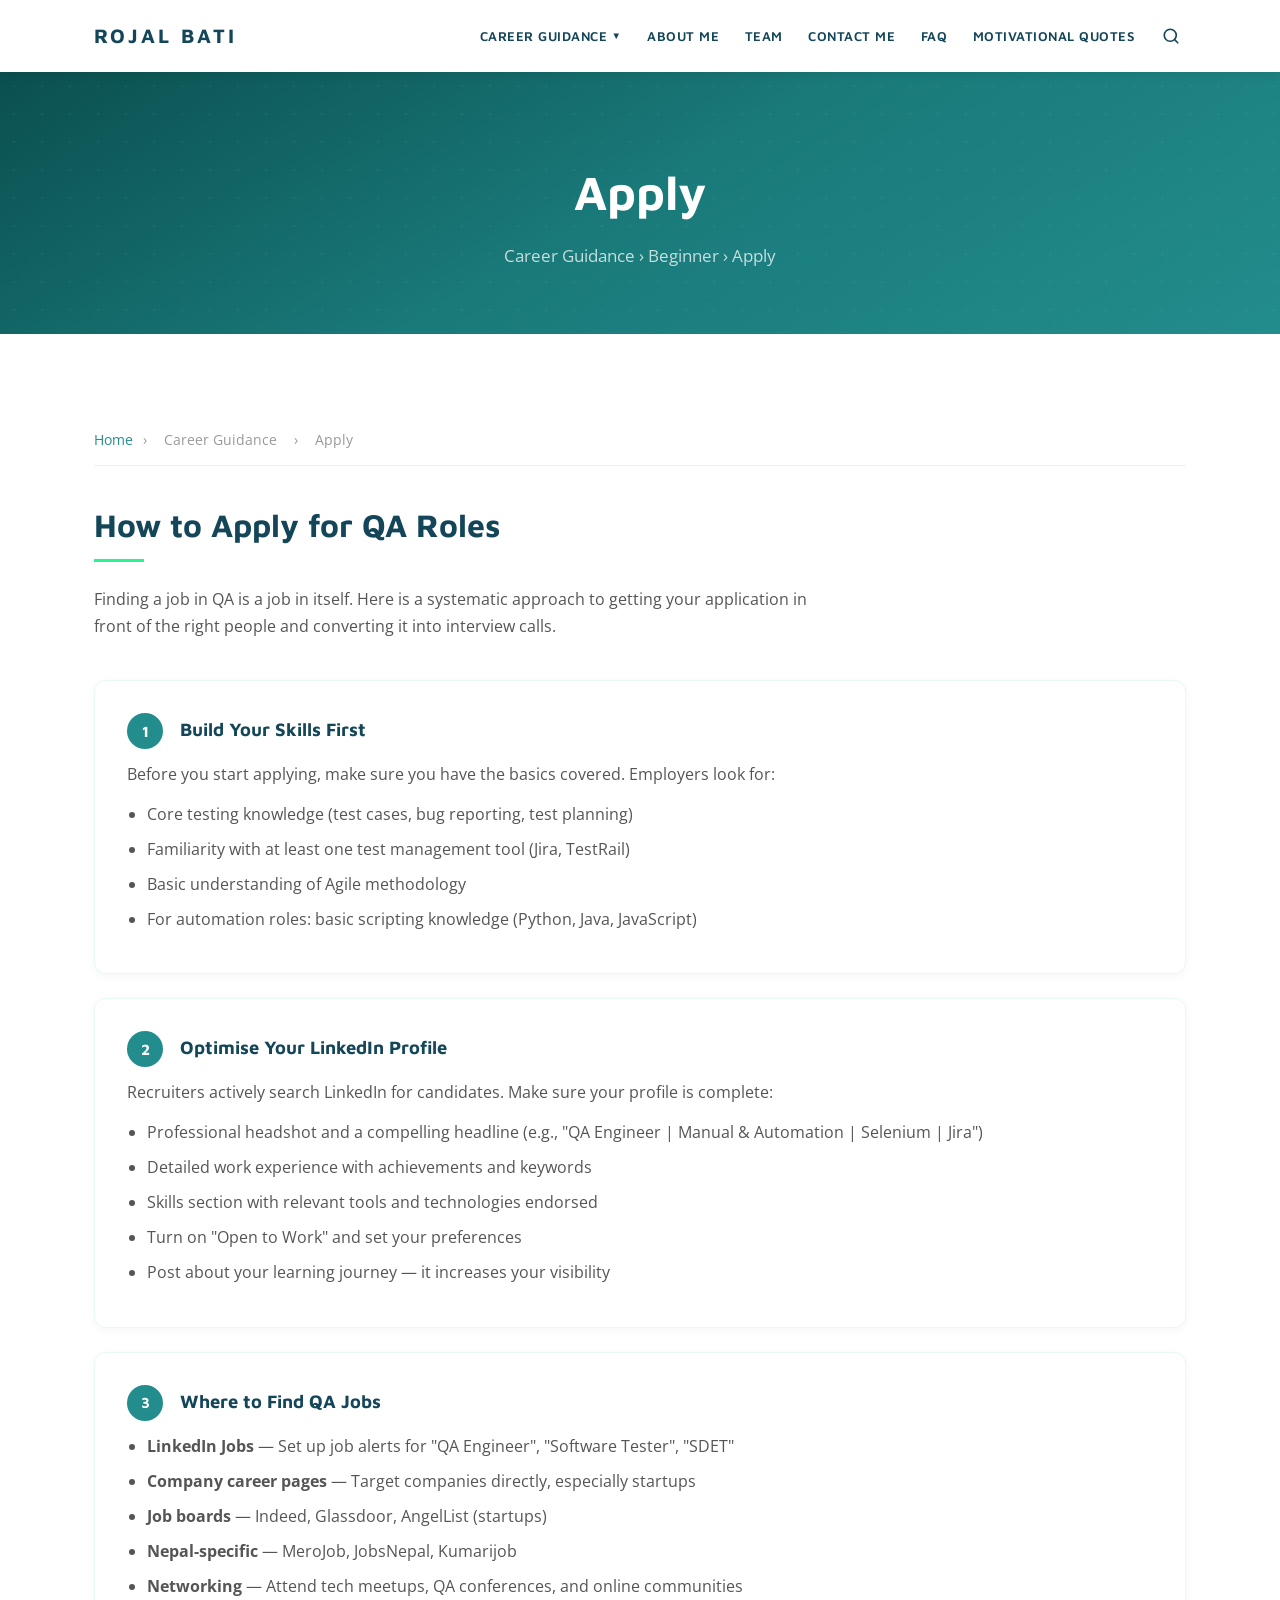
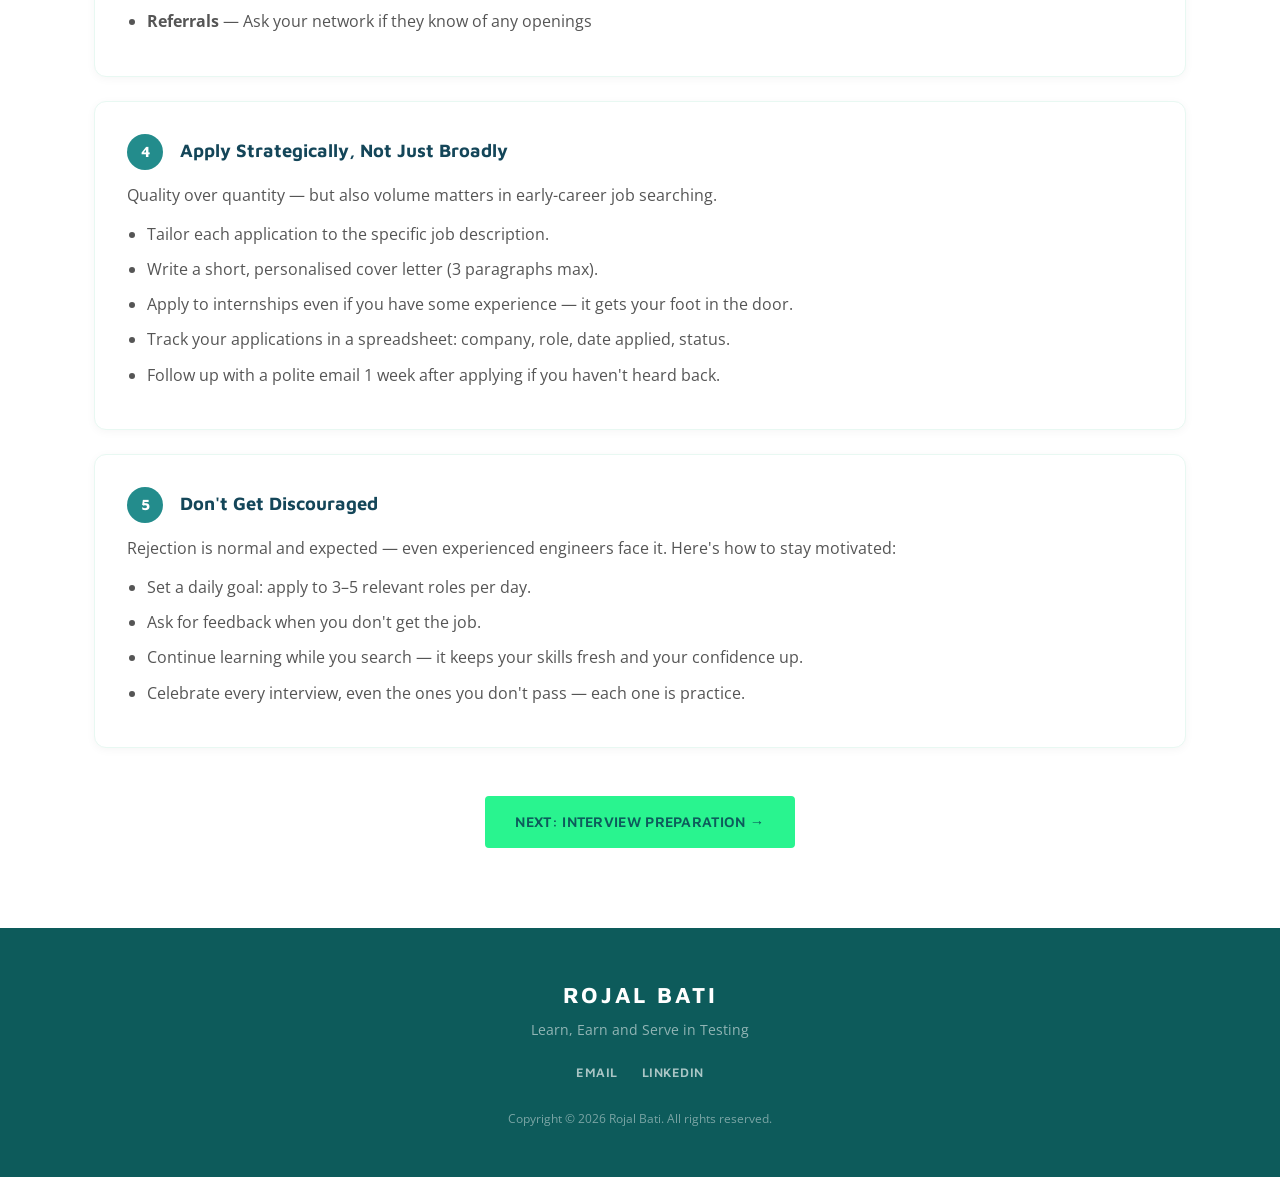
==== apply.html @ eec9498a "Add all sub-pages, fix two-level nav, update hero and styles" ====
<!DOCTYPE html>
<html lang="en">
<head>
  <meta charset="UTF-8" />
  <meta name="viewport" content="width=device-width, initial-scale=1.0" />
  <title>Apply - Career Guidance | Rojal Bati</title>
  <meta name="description" content="How to find and apply for QA engineering jobs effectively." />
  <link rel="preconnect" href="https://fonts.googleapis.com" />
  <link rel="preconnect" href="https://fonts.gstatic.com" crossorigin />
  <link href="https://fonts.googleapis.com/css2?family=Maven+Pro:wght@400;600;700&family=Open+Sans:wght@400;600&display=swap" rel="stylesheet" />
  <link rel="stylesheet" href="style.css" />
  <script src="nav.js" defer></script>
</head>
<body>

  <div id="header-placeholder"></div>

  <section class="page-hero">
    <div class="page-hero-content">
      <h1 class="page-hero-title">Apply</h1>
      <p class="page-hero-sub">Career Guidance &rsaquo; Beginner &rsaquo; Apply</p>
    </div>
  </section>

  <section class="section">
    <div class="container">
      <div class="breadcrumb">
        <a href="index.html">Home</a>
        <span>&#8250;</span>
        <span>Career Guidance</span>
        <span>&#8250;</span>
        <span>Apply</span>
      </div>

      <h2 class="section-title">How to Apply for QA Roles</h2>
      <p style="color:#555;margin-bottom:2.5rem;max-width:720px;">Finding a job in QA is a job in itself. Here is a systematic approach to getting your application in front of the right people and converting it into interview calls.</p>

      <div class="content-card">
        <h3><span class="step-badge">1</span> Build Your Skills First</h3>
        <p>Before you start applying, make sure you have the basics covered. Employers look for:</p>
        <ul>
          <li>Core testing knowledge (test cases, bug reporting, test planning)</li>
          <li>Familiarity with at least one test management tool (Jira, TestRail)</li>
          <li>Basic understanding of Agile methodology</li>
          <li>For automation roles: basic scripting knowledge (Python, Java, JavaScript)</li>
        </ul>
      </div>

      <div class="content-card">
        <h3><span class="step-badge">2</span> Optimise Your LinkedIn Profile</h3>
        <p>Recruiters actively search LinkedIn for candidates. Make sure your profile is complete:</p>
        <ul>
          <li>Professional headshot and a compelling headline (e.g., "QA Engineer | Manual &amp; Automation | Selenium | Jira")</li>
          <li>Detailed work experience with achievements and keywords</li>
          <li>Skills section with relevant tools and technologies endorsed</li>
          <li>Turn on "Open to Work" and set your preferences</li>
          <li>Post about your learning journey — it increases your visibility</li>
        </ul>
      </div>

      <div class="content-card">
        <h3><span class="step-badge">3</span> Where to Find QA Jobs</h3>
        <ul>
          <li><strong>LinkedIn Jobs</strong> — Set up job alerts for "QA Engineer", "Software Tester", "SDET"</li>
          <li><strong>Company career pages</strong> — Target companies directly, especially startups</li>
          <li><strong>Job boards</strong> — Indeed, Glassdoor, AngelList (startups)</li>
          <li><strong>Nepal-specific</strong> — MeroJob, JobsNepal, Kumarijob</li>
          <li><strong>Networking</strong> — Attend tech meetups, QA conferences, and online communities</li>
          <li><strong>Referrals</strong> — Ask your network if they know of any openings</li>
        </ul>
      </div>

      <div class="content-card">
        <h3><span class="step-badge">4</span> Apply Strategically, Not Just Broadly</h3>
        <p>Quality over quantity — but also volume matters in early-career job searching.</p>
        <ul>
          <li>Tailor each application to the specific job description.</li>
          <li>Write a short, personalised cover letter (3 paragraphs max).</li>
          <li>Apply to internships even if you have some experience — it gets your foot in the door.</li>
          <li>Track your applications in a spreadsheet: company, role, date applied, status.</li>
          <li>Follow up with a polite email 1 week after applying if you haven't heard back.</li>
        </ul>
      </div>

      <div class="content-card">
        <h3><span class="step-badge">5</span> Don't Get Discouraged</h3>
        <p>Rejection is normal and expected — even experienced engineers face it. Here's how to stay motivated:</p>
        <ul>
          <li>Set a daily goal: apply to 3–5 relevant roles per day.</li>
          <li>Ask for feedback when you don't get the job.</li>
          <li>Continue learning while you search — it keeps your skills fresh and your confidence up.</li>
          <li>Celebrate every interview, even the ones you don't pass — each one is practice.</li>
        </ul>
      </div>

      <div style="text-align:center;margin-top:3rem;">
        <a href="interview.html" class="btn btn-primary">Next: Interview Preparation &rarr;</a>
      </div>
    </div>
  </section>

  <div id="footer-placeholder"></div>
  <script src="script.js"></script>
</body>
</html>
---- style.css ----
/* =========================================
   Rojal Bati — GitHub Pages
   Colors:  accent #29f48f | teal #238c8c
            dark teal #0d5b5b | text #144659
   ========================================= */

*, *::before, *::after { box-sizing: border-box; margin: 0; padding: 0; }
html { scroll-behavior: smooth; }
body { font-family: 'Open Sans', sans-serif; color: #333; line-height: 1.7; background: #fff; }
a { color: inherit; text-decoration: none; }
img { max-width: 100%; display: block; }

/* ---- TYPOGRAPHY ---- */
.section-title {
  font-family: 'Maven Pro', sans-serif;
  font-weight: 700;
  font-size: 2rem;
  color: #144659;
  margin-bottom: 1rem;
  padding-bottom: 0.5rem;
}
.section-title::after {
  content: '';
  display: block;
  width: 50px;
  height: 3px;
  background: #29f48f;
  margin-top: 0.4rem;
}
.text-center { text-align: center; }
.text-center.section-title::after { margin: 0.4rem auto 0; }

/* ---- LAYOUT ---- */
.container { max-width: 1140px; margin: 0 auto; padding: 0 1.5rem; }
.section { padding: 5rem 0; }

/* ---- BUTTONS ---- */
.btn {
  display: inline-flex;
  align-items: center;
  gap: 0.5rem;
  padding: 0.75rem 1.75rem;
  border-radius: 4px;
  font-family: 'Maven Pro', sans-serif;
  font-weight: 600;
  font-size: 0.9rem;
  cursor: pointer;
  transition: all 0.25s ease;
  letter-spacing: 0.3px;
  border: 2px solid transparent;
  text-transform: uppercase;
}

/* Hero buttons — match original exactly */
.btn-hero-outline {
  background: transparent;
  color: #fff;
  border-color: #fff;
}
.btn-hero-outline:hover { background: rgba(255,255,255,0.15); }

.btn-hero-primary {
  background: #29f48f;
  color: #0d5b5b;
  border-color: #29f48f;
}
.btn-hero-primary:hover { background: #1dd67c; border-color: #1dd67c; }

/* General CTA button */
.btn-primary {
  background: #29f48f;
  color: #0d5b5b;
  border-color: #29f48f;
}
.btn-primary:hover { background: #1dd67c; }

/* ============================
   HEADER / NAV
   ============================ */
.site-header {
  position: sticky;
  top: 0;
  z-index: 1000;
  background: #fff;
  box-shadow: 0 2px 10px rgba(0,0,0,0.07);
}

.header-inner {
  max-width: 1140px;
  margin: 0 auto;
  padding: 0 1.5rem;
  display: flex;
  align-items: center;
  justify-content: space-between;
  height: 72px;
}

.site-logo {
  font-family: 'Maven Pro', sans-serif;
  font-weight: 700;
  font-size: 1.25rem;
  color: #144659;
  text-transform: uppercase;
  letter-spacing: 3px;
  white-space: nowrap;
}
.site-logo:hover { color: #238c8c; }

.nav-toggle {
  display: none;
  background: none;
  border: none;
  font-size: 1.5rem;
  cursor: pointer;
  color: #144659;
  padding: 0.25rem;
}

/* ---- Nav list ---- */
.nav-list {
  list-style: none;
  display: flex;
  align-items: center;
  gap: 0;
}

.nav-link {
  font-family: 'Maven Pro', sans-serif;
  font-weight: 600;
  font-size: 0.82rem;
  color: #144659;
  padding: 0.5rem 0.8rem;
  text-transform: uppercase;
  letter-spacing: 0.5px;
  white-space: nowrap;
  display: flex;
  align-items: center;
  gap: 4px;
  transition: color 0.2s;
}
.nav-link:hover, .nav-link.active { color: #238c8c; }

.caret { font-size: 0.6rem; }

/* ---- Two-level dropdown ---- */
.nav-item { position: relative; }

/* Level 1 */
.dropdown {
  list-style: none;
  position: absolute;
  top: calc(100% + 2px);
  left: 0;
  background: #fff;
  border-top: 3px solid #29f48f;
  box-shadow: 0 6px 24px rgba(0,0,0,0.12);
  border-radius: 0 0 6px 6px;
  min-width: 180px;
  opacity: 0;
  visibility: hidden;
  transform: translateY(-6px);
  transition: all 0.22s ease;
  z-index: 900;
}
.has-dropdown:hover > .dropdown {
  opacity: 1;
  visibility: visible;
  transform: translateY(0);
}

.dropdown li > a {
  display: flex;
  justify-content: space-between;
  align-items: center;
  font-family: 'Maven Pro', sans-serif;
  font-weight: 600;
  font-size: 0.8rem;
  text-transform: uppercase;
  letter-spacing: 0.5px;
  color: #144659;
  padding: 0.6rem 1.1rem;
  transition: background 0.15s, color 0.15s;
}
.dropdown li > a:hover { background: #f0fdf8; color: #238c8c; }

.flyout-arrow { font-size: 1rem; color: #238c8c; }

/* Level 2 — flyout */
.level-2 {
  top: -3px;           /* align with parent item */
  left: 100%;
  border-top: 3px solid #29f48f;
  min-width: 160px;
}
.has-flyout:hover > .level-2 {
  opacity: 1;
  visibility: visible;
  transform: translateY(0);
}
/* keep level-2 hidden by default same as level-1 */
.level-2 {
  opacity: 0;
  visibility: hidden;
  transform: translateY(-6px);
  transition: all 0.22s ease;
}

/* ---- Search ---- */
.nav-search { margin-left: 0.5rem; }
.search-btn {
  background: none;
  border: none;
  cursor: pointer;
  color: #144659;
  padding: 0.4rem;
  display: flex;
  align-items: center;
  transition: color 0.2s;
}
.search-btn:hover { color: #238c8c; }

.search-bar {
  background: #f5f5f5;
  height: 0;
  overflow: hidden;
  transition: height 0.3s ease;
}
.search-bar.visible { height: 56px; }
.search-inner {
  max-width: 700px;
  margin: 0 auto;
  padding: 0.75rem 1.5rem;
  display: flex;
  gap: 0.5rem;
}
.search-inner input {
  flex: 1;
  padding: 0.4rem 0.75rem;
  border: 1px solid #ddd;
  border-radius: 4px;
  font-family: 'Open Sans', sans-serif;
  font-size: 0.95rem;
  outline: none;
}
.search-inner input:focus { border-color: #238c8c; }
.search-inner button {
  background: none;
  border: none;
  cursor: pointer;
  font-size: 1.1rem;
  color: #666;
}

/* ============================
   HERO
   ============================ */
.hero {
  position: relative;
  min-height: 90vh;
  display: flex;
  align-items: center;
  justify-content: center;
  text-align: center;
  overflow: hidden;
  /* Teal gradient background simulating the photo overlay */
  background: linear-gradient(150deg, #0b4f4f 0%, #1a7a7a 40%, #29b88a 100%);
}

/* Subtle dot-grid pattern to suggest depth */
.hero::before {
  content: '';
  position: absolute;
  inset: 0;
  background-image: radial-gradient(circle, rgba(255,255,255,0.06) 1px, transparent 1px);
  background-size: 28px 28px;
  pointer-events: none;
}

/* Extra warm-light blobs for depth */
.hero::after {
  content: '';
  position: absolute;
  width: 600px;
  height: 600px;
  border-radius: 50%;
  background: radial-gradient(circle, rgba(41,244,143,0.12) 0%, transparent 70%);
  top: -100px;
  right: -100px;
  pointer-events: none;
}

.hero-overlay {
  position: absolute;
  inset: 0;
  background: linear-gradient(to bottom, rgba(13,91,91,0.3) 0%, rgba(13,91,91,0.6) 100%);
  pointer-events: none;
}

.hero-content {
  position: relative;
  z-index: 2;
  padding: 2rem 1.5rem;
  max-width: 800px;
}

.hero-bug-icon {
  margin-bottom: 1rem;
  opacity: 0.9;
}

.hero-title {
  font-family: 'Maven Pro', sans-serif;
  font-weight: 700;
  font-size: clamp(2.4rem, 6vw, 4.2rem);
  color: #fff;
  margin-bottom: 0.75rem;
  letter-spacing: 0.5px;
  line-height: 1.15;
}

.hero-tagline {
  font-family: 'Open Sans', sans-serif;
  font-size: clamp(1rem, 2.5vw, 1.25rem);
  color: rgba(255,255,255,0.88);
  margin-bottom: 2.5rem;
  font-style: italic;
}

.hero-buttons {
  display: flex;
  gap: 1rem;
  justify-content: center;
  flex-wrap: wrap;
}

/* ============================
   ABOUT
   ============================ */
.about-section { background: #fff; }

.about-grid {
  display: grid;
  grid-template-columns: 1fr 1fr;
  gap: 4rem;
  align-items: center;
}

.about-text p { color: #555; margin-bottom: 1rem; }

.image-placeholder {
  background: #f0fdf8;
  border-radius: 12px;
  overflow: hidden;
  border: 2px solid #ddf5ec;
  aspect-ratio: 3/2;
}

/* ============================
   PURPOSE / STATS
   ============================ */
.purpose-section { background: #f8fffe; }

.purpose-grid {
  display: grid;
  grid-template-columns: 1fr 1fr;
  gap: 4rem;
  align-items: center;
}

.purpose-statement {
  font-size: 1.2rem;
  color: #238c8c;
  font-weight: 600;
  line-height: 1.5;
}

.stats-grid { display: grid; grid-template-columns: 1fr 1fr; gap: 1.5rem; }

.stat-card {
  background: #fff;
  border: 2px solid #ddf5ec;
  border-radius: 12px;
  padding: 2rem 1.5rem;
  text-align: center;
  box-shadow: 0 2px 12px rgba(41,244,143,0.08);
  transition: transform 0.3s, box-shadow 0.3s;
}
.stat-card:hover { transform: translateY(-4px); box-shadow: 0 8px 24px rgba(41,244,143,0.18); }

.stat-number {
  display: block;
  font-family: 'Maven Pro', sans-serif;
  font-weight: 700;
  font-size: 2.5rem;
  color: #238c8c;
  line-height: 1.2;
}
.stat-label {
  font-size: 0.8rem;
  color: #666;
  font-weight: 600;
  text-transform: uppercase;
  letter-spacing: 0.5px;
}

/* ============================
   ACHIEVEMENTS
   ============================ */
.achievements-section { background: #0d5b5b; color: #fff; }
.achievements-section .section-title { color: #fff; }
.achievements-section .section-title::after { background: #29f48f; }

.achievements-text {
  color: rgba(255,255,255,0.82);
  max-width: 680px;
  margin: 0 auto 3rem;
  font-size: 1.05rem;
}

.achievements-icons { display: flex; gap: 3rem; justify-content: center; flex-wrap: wrap; }

.achievement-icon { text-align: center; }

.icon-circle {
  width: 88px; height: 88px;
  background: rgba(41,244,143,0.1);
  border: 2px solid rgba(41,244,143,0.25);
  border-radius: 50%;
  display: flex; align-items: center; justify-content: center;
  margin: 0 auto 0.75rem;
  transition: background 0.3s, border-color 0.3s;
}
.icon-circle:hover { background: rgba(41,244,143,0.2); border-color: #29f48f; }
.achievement-icon p { color: rgba(255,255,255,0.82); font-weight: 600; font-size: 0.875rem; }

/* ============================
   COMPANIES
   ============================ */
.companies-section { background: #fff; }
.companies-tagline { color: #666; margin-bottom: 2.5rem; }

.companies-grid { display: grid; grid-template-columns: repeat(4, 1fr); gap: 1.5rem; }

.company-card {
  border: 2px solid #e8f8f2;
  border-radius: 10px;
  padding: 2rem 1rem;
  text-align: center;
  transition: border-color 0.3s, box-shadow 0.3s;
}
.company-card:hover { border-color: #29f48f; box-shadow: 0 4px 16px rgba(41,244,143,0.15); }

.company-logo-placeholder {
  font-family: 'Maven Pro', sans-serif;
  font-weight: 700;
  font-size: 1.05rem;
  color: #238c8c;
  letter-spacing: 0.5px;
}

/* ============================
   CONTACT
   ============================ */
.contact-section { background: #f8fffe; }
.contact-intro { color: #555; max-width: 620px; margin: 0 auto 3rem; font-size: 1.05rem; }

.contact-grid { display: grid; grid-template-columns: 1fr 1fr; gap: 4rem; align-items: start; }

.contact-item { display: flex; gap: 1rem; align-items: flex-start; margin-bottom: 1.5rem; }

.contact-icon {
  width: 44px; height: 44px;
  background: #238c8c;
  color: #fff;
  border-radius: 50%;
  display: flex; align-items: center; justify-content: center;
  flex-shrink: 0;
  font-weight: 700;
}

.contact-item strong {
  display: block;
  font-family: 'Maven Pro', sans-serif;
  font-weight: 600;
  font-size: 0.8rem;
  text-transform: uppercase;
  letter-spacing: 0.5px;
  color: #144659;
  margin-bottom: 0.2rem;
}
.contact-item a { color: #238c8c; }
.contact-item a:hover { color: #29f48f; }

/* FORM */
.form-group { margin-bottom: 1.25rem; }
.form-group label {
  display: block;
  font-family: 'Maven Pro', sans-serif;
  font-weight: 600;
  font-size: 0.8rem;
  color: #144659;
  margin-bottom: 0.4rem;
  text-transform: uppercase;
  letter-spacing: 0.5px;
}
.form-group input,
.form-group textarea {
  width: 100%;
  padding: 0.7rem 1rem;
  border: 2px solid #e0e0e0;
  border-radius: 6px;
  font-family: 'Open Sans', sans-serif;
  font-size: 0.95rem;
  color: #333;
  transition: border-color 0.3s;
  outline: none;
  background: #fff;
}
.form-group input:focus,
.form-group textarea:focus { border-color: #238c8c; }
.form-group textarea { resize: vertical; }

/* ============================
   FAQ
   ============================ */
.faq-section { background: #fff; }
.faq-list { max-width: 800px; margin: 0 auto; }

.faq-item { border: 1px solid #e0e0e0; border-radius: 8px; margin-bottom: 1rem; overflow: hidden; }

.faq-question {
  width: 100%; background: #fff; border: none;
  padding: 1.2rem 1.5rem;
  text-align: left;
  font-family: 'Maven Pro', sans-serif;
  font-weight: 600;
  font-size: 0.97rem;
  color: #144659;
  cursor: pointer;
  display: flex; justify-content: space-between; align-items: center;
  transition: background 0.2s, color 0.2s;
  line-height: 1.4;
}
.faq-question:hover { background: #f0fdf8; color: #238c8c; }
.faq-question.active { background: #238c8c; color: #fff; }
.faq-question.active .faq-arrow { transform: rotate(180deg); }

.faq-arrow { font-size: 0.7rem; transition: transform 0.3s; flex-shrink: 0; margin-left: 1rem; }

.faq-answer { max-height: 0; overflow: hidden; transition: max-height 0.4s ease, padding 0.3s; background: #fafffe; }
.faq-answer.open { max-height: 500px; padding: 1.2rem 1.5rem; }
.faq-answer p { color: #555; margin-bottom: 0.75rem; }
.faq-answer p:last-child { margin-bottom: 0; }
.faq-answer ol { padding-left: 1.25rem; color: #555; }
.faq-answer ol li { margin-bottom: 0.5rem; }

/* ============================
   FOOTER
   ============================ */
.site-footer {
  background: #0d5b5b;
  color: rgba(255,255,255,0.8);
  text-align: center;
  padding: 3rem 1.5rem;
}
.footer-logo {
  font-family: 'Maven Pro', sans-serif;
  font-weight: 700;
  font-size: 1.4rem;
  color: #fff;
  text-transform: uppercase;
  letter-spacing: 3px;
  margin-bottom: 0.25rem;
}
.footer-tagline { font-size: 0.875rem; color: rgba(255,255,255,0.55); margin-bottom: 1.25rem; }
.footer-social { display: flex; justify-content: center; gap: 1.5rem; margin-bottom: 1.5rem; }
.social-link {
  font-family: 'Maven Pro', sans-serif;
  font-weight: 600;
  font-size: 0.8rem;
  color: rgba(255,255,255,0.65);
  text-transform: uppercase;
  letter-spacing: 0.5px;
  transition: color 0.2s;
}
.social-link:hover { color: #29f48f; }
.footer-copy { font-size: 0.78rem; color: rgba(255,255,255,0.45); }

/* ============================
   INNER PAGE HERO (sub-pages)
   ============================ */
.page-hero {
  background: linear-gradient(150deg, #0b4f4f 0%, #1a7a7a 50%, #238c8c 100%);
  padding: 5rem 1.5rem 4rem;
  text-align: center;
  position: relative;
  overflow: hidden;
}
.page-hero::before {
  content: '';
  position: absolute;
  inset: 0;
  background-image: radial-gradient(circle, rgba(255,255,255,0.05) 1px, transparent 1px);
  background-size: 28px 28px;
}
.page-hero-content { position: relative; z-index: 1; }
.page-hero-title {
  font-family: 'Maven Pro', sans-serif;
  font-weight: 700;
  font-size: clamp(1.8rem, 4vw, 3rem);
  color: #fff;
  margin-bottom: 0.5rem;
}
.page-hero-sub { color: rgba(255,255,255,0.75); font-size: 1.05rem; }

/* Breadcrumb */
.breadcrumb { padding: 0.75rem 0; border-bottom: 1px solid #f0f0f0; margin-bottom: 2rem; }
.breadcrumb a { color: #238c8c; font-size: 0.875rem; }
.breadcrumb span { color: #999; font-size: 0.875rem; padding: 0 0.4rem; }

/* Content cards used on sub-pages */
.content-card {
  background: #fff;
  border: 1px solid #e8f8f2;
  border-radius: 12px;
  padding: 2rem;
  margin-bottom: 1.5rem;
  box-shadow: 0 2px 10px rgba(0,0,0,0.04);
  transition: box-shadow 0.3s;
}
.content-card:hover { box-shadow: 0 6px 20px rgba(0,0,0,0.08); }
.content-card h3 {
  font-family: 'Maven Pro', sans-serif;
  font-weight: 700;
  color: #144659;
  font-size: 1.15rem;
  margin-bottom: 0.75rem;
}
.content-card p { color: #555; margin-bottom: 0.75rem; }
.content-card ul, .content-card ol { padding-left: 1.25rem; color: #555; }
.content-card li { margin-bottom: 0.5rem; }

/* Step number badge */
.step-badge {
  display: inline-flex;
  align-items: center;
  justify-content: center;
  width: 36px; height: 36px;
  background: #238c8c;
  color: #fff;
  border-radius: 50%;
  font-family: 'Maven Pro', sans-serif;
  font-weight: 700;
  font-size: 0.95rem;
  flex-shrink: 0;
  margin-right: 0.75rem;
}

/* Team cards */
.team-grid { display: grid; grid-template-columns: repeat(3, 1fr); gap: 2rem; }
.team-card {
  background: #fff;
  border: 1px solid #e8f8f2;
  border-radius: 12px;
  padding: 2rem 1.5rem;
  text-align: center;
  box-shadow: 0 2px 10px rgba(0,0,0,0.04);
  transition: transform 0.3s, box-shadow 0.3s;
}
.team-card:hover { transform: translateY(-4px); box-shadow: 0 8px 24px rgba(0,0,0,0.1); }
.team-avatar {
  width: 80px; height: 80px;
  background: linear-gradient(135deg, #238c8c, #29f48f);
  border-radius: 50%;
  display: flex; align-items: center; justify-content: center;
  margin: 0 auto 1rem;
  color: #fff;
  font-family: 'Maven Pro', sans-serif;
  font-weight: 700;
  font-size: 1.5rem;
}
.team-card h3 {
  font-family: 'Maven Pro', sans-serif;
  font-weight: 700;
  color: #144659;
  font-size: 1.05rem;
  margin-bottom: 0.3rem;
}
.team-card .role { color: #238c8c; font-size: 0.875rem; font-weight: 600; margin-bottom: 0.75rem; }
.team-social { display: flex; justify-content: center; gap: 0.75rem; margin-top: 1rem; }
.team-social a {
  font-size: 0.75rem;
  font-family: 'Maven Pro', sans-serif;
  font-weight: 600;
  color: #666;
  text-transform: uppercase;
  letter-spacing: 0.3px;
  transition: color 0.2s;
}
.team-social a:hover { color: #238c8c; }

/* Quote cards */
.quotes-grid { display: grid; grid-template-columns: repeat(2, 1fr); gap: 2rem; }
.quote-card {
  background: #fff;
  border-left: 4px solid #29f48f;
  border-radius: 0 10px 10px 0;
  padding: 1.75rem 2rem;
  box-shadow: 0 2px 12px rgba(0,0,0,0.05);
  transition: box-shadow 0.3s, border-color 0.3s;
}
.quote-card:hover { box-shadow: 0 6px 20px rgba(0,0,0,0.1); border-left-color: #238c8c; }
.quote-text {
  font-family: 'Maven Pro', sans-serif;
  font-weight: 700;
  font-size: 1.2rem;
  color: #144659;
  margin-bottom: 0.75rem;
  line-height: 1.4;
}
.quote-card p { color: #666; font-size: 0.9rem; }

/* ============================
   RESPONSIVE
   ============================ */
@media (max-width: 960px) {
  .team-grid { grid-template-columns: repeat(2, 1fr); }
  .quotes-grid { grid-template-columns: 1fr; }
}

@media (max-width: 900px) {
  .about-grid, .purpose-grid, .contact-grid { grid-template-columns: 1fr; gap: 2.5rem; }
  .companies-grid { grid-template-columns: repeat(2, 1fr); }
  .about-image { max-width: 420px; margin: 0 auto; width: 100%; }
}

@media (max-width: 768px) {
  .nav-toggle { display: block; }

  .site-nav {
    display: none;
    position: absolute;
    top: 72px;
    left: 0; right: 0;
    background: #fff;
    box-shadow: 0 8px 24px rgba(0,0,0,0.1);
    padding: 0.5rem 0 1rem;
    max-height: 80vh;
    overflow-y: auto;
  }
  .site-nav.open { display: block; }

  .nav-list { flex-direction: column; align-items: stretch; gap: 0; }
  .nav-link { padding: 0.7rem 1.5rem; border-radius: 0; font-size: 0.85rem; }

  /* Mobile: level-1 dropdown */
  .dropdown {
    position: static;
    opacity: 1 !important;
    visibility: visible !important;
    transform: none !important;
    box-shadow: none;
    border-top: none;
    border-left: 3px solid #29f48f;
    margin-left: 1.5rem;
    display: none;
    min-width: auto;
  }
  .has-dropdown.open > .dropdown { display: block; }

  /* Mobile: level-2 flyout */
  .level-2 {
    position: static;
    border-left: 3px solid #238c8c;
    margin-left: 1rem;
    border-top: none;
    display: none;
    opacity: 1 !important;
    visibility: visible !important;
    transform: none !important;
    box-shadow: none;
  }
  .has-flyout.open > .level-2 { display: block; }

  .section { padding: 3rem 0; }
  .team-grid { grid-template-columns: 1fr; }
  .companies-grid { grid-template-columns: repeat(2, 1fr); }
  .stats-grid { grid-template-columns: 1fr 1fr; }
}

@media (max-width: 480px) {
  .companies-grid { grid-template-columns: 1fr 1fr; }
  .stats-grid { grid-template-columns: 1fr; }
  .hero-buttons { flex-direction: column; align-items: center; }
}
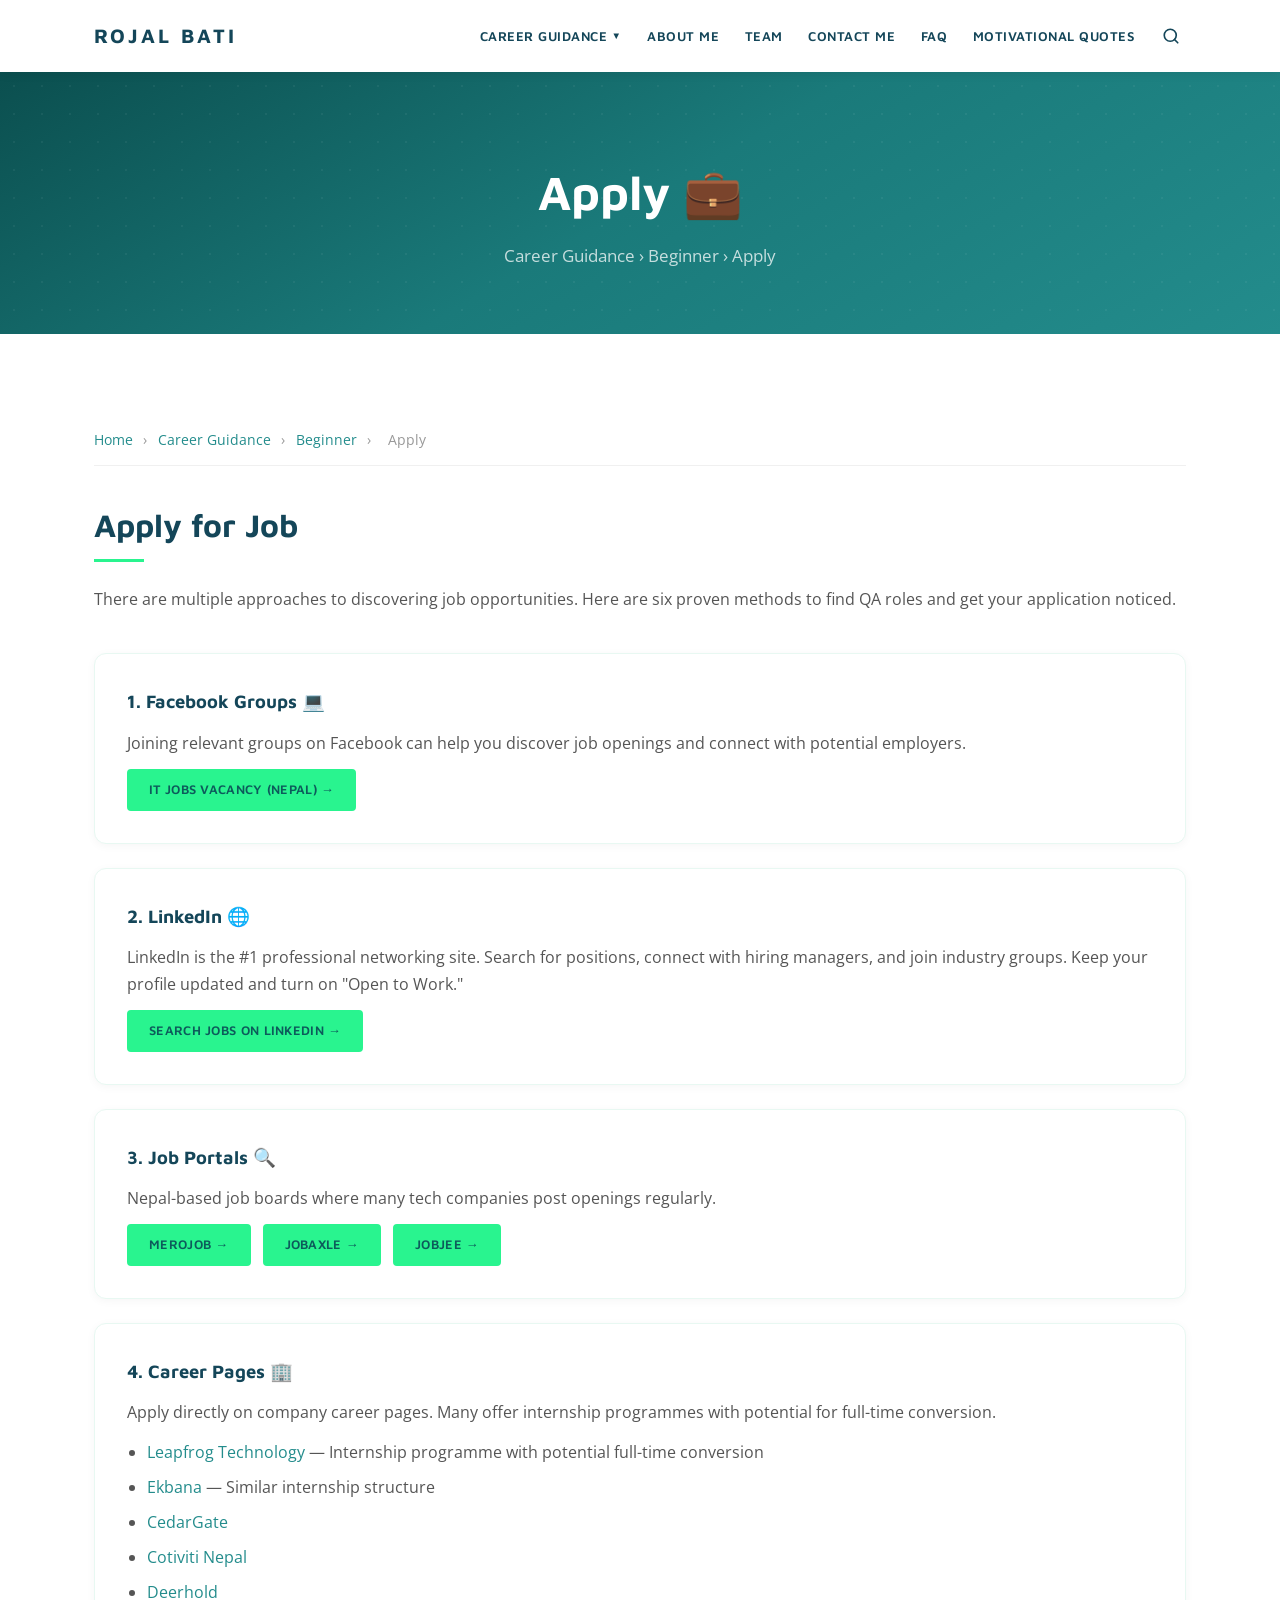
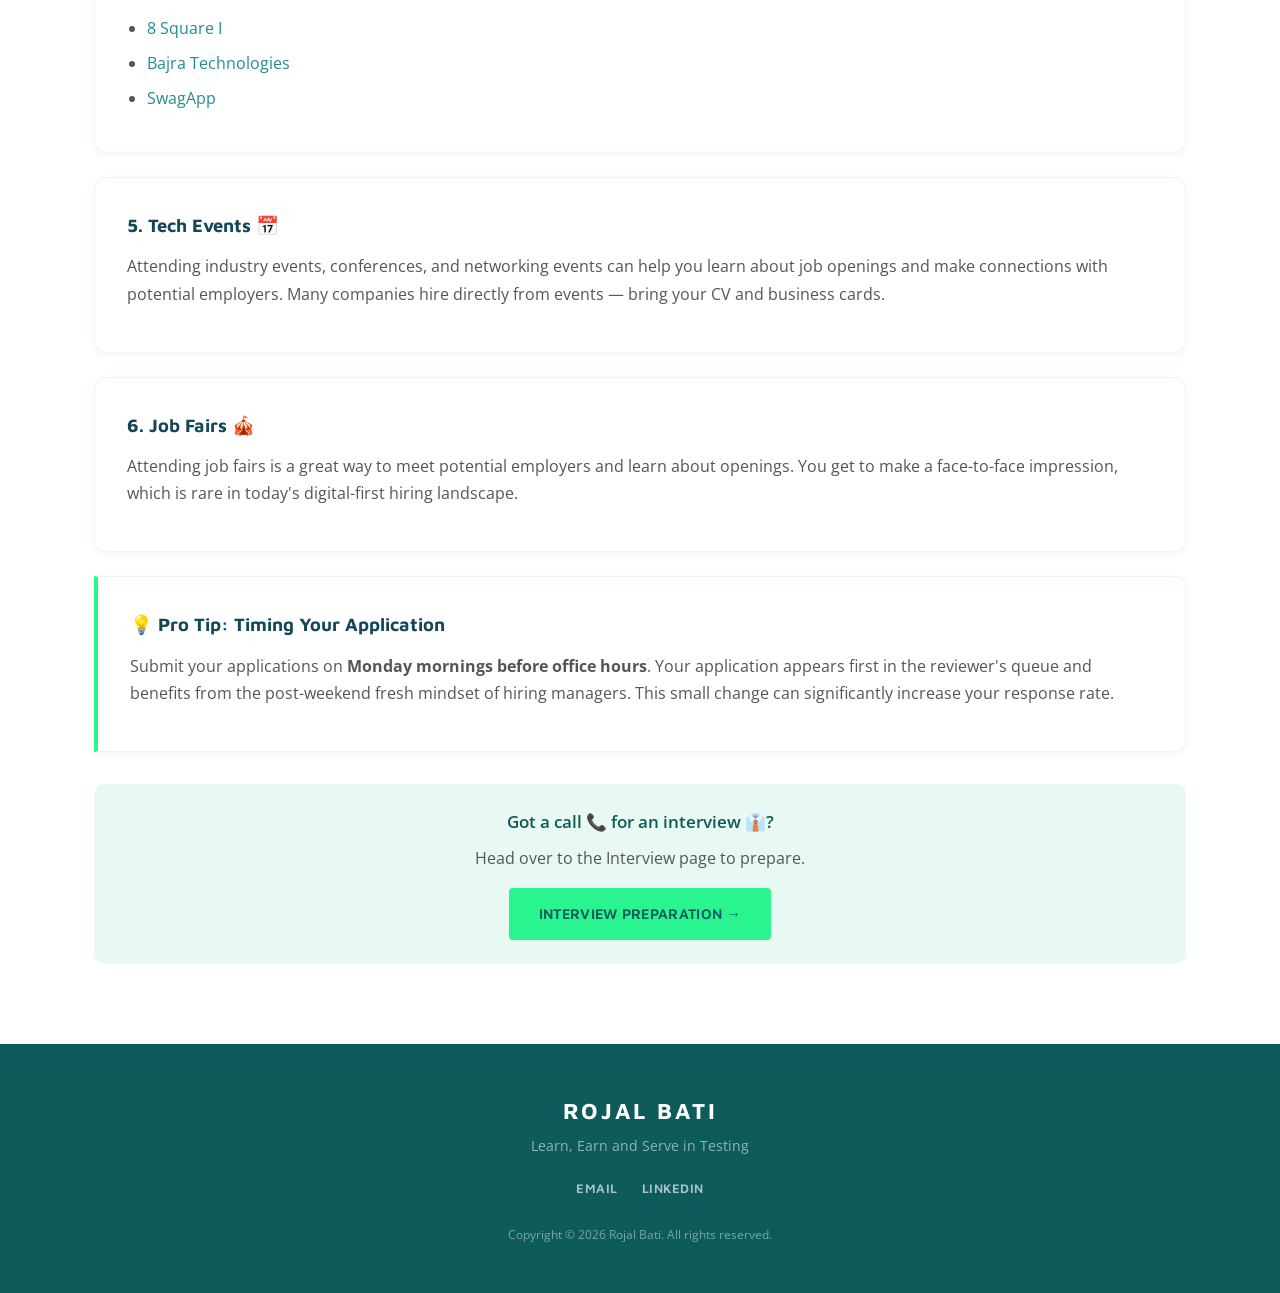
==== commit 34defc07: "Update all sub-pages with real content from original site including YouTube links" ====
--- a/apply.html
+++ b/apply.html
@@ -4,7 +4,7 @@
   <meta charset="UTF-8" />
   <meta name="viewport" content="width=device-width, initial-scale=1.0" />
   <title>Apply - Career Guidance | Rojal Bati</title>
-  <meta name="description" content="How to find and apply for QA engineering jobs effectively." />
+  <meta name="description" content="Six proven methods to find and apply for QA engineering jobs." />
   <link rel="preconnect" href="https://fonts.googleapis.com" />
   <link rel="preconnect" href="https://fonts.gstatic.com" crossorigin />
   <link href="https://fonts.googleapis.com/css2?family=Maven+Pro:wght@400;600;700&family=Open+Sans:wght@400;600&display=swap" rel="stylesheet" />
@@ -17,7 +17,7 @@
 
   <section class="page-hero">
     <div class="page-hero-content">
-      <h1 class="page-hero-title">Apply</h1>
+      <h1 class="page-hero-title">Apply 💼</h1>
       <p class="page-hero-sub">Career Guidance &rsaquo; Beginner &rsaquo; Apply</p>
     </div>
   </section>
@@ -27,74 +27,83 @@
       <div class="breadcrumb">
         <a href="index.html">Home</a>
         <span>&#8250;</span>
-        <span>Career Guidance</span>
+        <a href="#">Career Guidance</a>
+        <span>&#8250;</span>
+        <a href="#">Beginner</a>
         <span>&#8250;</span>
         <span>Apply</span>
       </div>
 
-      <h2 class="section-title">How to Apply for QA Roles</h2>
-      <p style="color:#555;margin-bottom:2.5rem;max-width:720px;">Finding a job in QA is a job in itself. Here is a systematic approach to getting your application in front of the right people and converting it into interview calls.</p>
+      <h2 class="section-title">Apply for Job</h2>
+      <p style="color:#555;margin-bottom:2.5rem;">There are multiple approaches to discovering job opportunities. Here are six proven methods to find QA roles and get your application noticed.</p>
 
+      <!-- 1. Facebook -->
       <div class="content-card">
-        <h3><span class="step-badge">1</span> Build Your Skills First</h3>
-        <p>Before you start applying, make sure you have the basics covered. Employers look for:</p>
+        <h3>1. Facebook Groups 💻</h3>
+        <p>Joining relevant groups on Facebook can help you discover job openings and connect with potential employers.</p>
+        <a href="https://www.facebook.com/groups/231924633676927" target="_blank" rel="noopener" class="btn btn-primary" style="font-size:0.8rem;padding:0.5rem 1.25rem;">
+          IT JOBS VACANCY (NEPAL) →
+        </a>
+      </div>
+
+      <!-- 2. LinkedIn -->
+      <div class="content-card">
+        <h3>2. LinkedIn 🌐</h3>
+        <p>LinkedIn is the #1 professional networking site. Search for positions, connect with hiring managers, and join industry groups. Keep your profile updated and turn on "Open to Work."</p>
+        <a href="https://www.linkedin.com/jobs/" target="_blank" rel="noopener" class="btn btn-primary" style="font-size:0.8rem;padding:0.5rem 1.25rem;">
+          Search Jobs on LinkedIn →
+        </a>
+      </div>
+
+      <!-- 3. Job Portals -->
+      <div class="content-card">
+        <h3>3. Job Portals 🔍</h3>
+        <p>Nepal-based job boards where many tech companies post openings regularly.</p>
+        <div style="display:flex;gap:0.75rem;flex-wrap:wrap;margin-top:0.75rem;">
+          <a href="https://merojob.com/" target="_blank" rel="noopener" class="btn btn-primary" style="font-size:0.8rem;padding:0.5rem 1.25rem;">MeroJob →</a>
+          <a href="https://jobaxle.com/" target="_blank" rel="noopener" class="btn btn-primary" style="font-size:0.8rem;padding:0.5rem 1.25rem;">Jobaxle →</a>
+          <a href="https://www.jobejee.com/" target="_blank" rel="noopener" class="btn btn-primary" style="font-size:0.8rem;padding:0.5rem 1.25rem;">Jobjee →</a>
+        </div>
+      </div>
+
+      <!-- 4. Career Pages -->
+      <div class="content-card">
+        <h3>4. Career Pages 🏢</h3>
+        <p>Apply directly on company career pages. Many offer internship programmes with potential for full-time conversion.</p>
         <ul>
-          <li>Core testing knowledge (test cases, bug reporting, test planning)</li>
-          <li>Familiarity with at least one test management tool (Jira, TestRail)</li>
-          <li>Basic understanding of Agile methodology</li>
-          <li>For automation roles: basic scripting knowledge (Python, Java, JavaScript)</li>
+          <li><a href="https://career.lftechnology.com/" target="_blank" rel="noopener" style="color:#238c8c;">Leapfrog Technology</a> — Internship programme with potential full-time conversion</li>
+          <li><a href="https://careers.ekbana.com/" target="_blank" rel="noopener" style="color:#238c8c;">Ekbana</a> — Similar internship structure</li>
+          <li><a href="https://www.cedargate.com/careers/" target="_blank" rel="noopener" style="color:#238c8c;">CedarGate</a></li>
+          <li><a href="http://www.cotiviti.com.np/jobs" target="_blank" rel="noopener" style="color:#238c8c;">Cotiviti Nepal</a></li>
+          <li><a href="https://deerhold.com/career/" target="_blank" rel="noopener" style="color:#238c8c;">Deerhold</a></li>
+          <li><a href="https://8squarei.com/career/" target="_blank" rel="noopener" style="color:#238c8c;">8 Square I</a></li>
+          <li><a href="https://www.bajratechnologies.com/jobs" target="_blank" rel="noopener" style="color:#238c8c;">Bajra Technologies</a></li>
+          <li><a href="https://jobs.swagapp.com/jobs/organisations/3ad0881c-8ceb-4afe-946a-74b401427bbc" target="_blank" rel="noopener" style="color:#238c8c;">SwagApp</a></li>
         </ul>
       </div>
 
+      <!-- 5. Tech Events -->
       <div class="content-card">
-        <h3><span class="step-badge">2</span> Optimise Your LinkedIn Profile</h3>
-        <p>Recruiters actively search LinkedIn for candidates. Make sure your profile is complete:</p>
-        <ul>
-          <li>Professional headshot and a compelling headline (e.g., "QA Engineer | Manual &amp; Automation | Selenium | Jira")</li>
-          <li>Detailed work experience with achievements and keywords</li>
-          <li>Skills section with relevant tools and technologies endorsed</li>
-          <li>Turn on "Open to Work" and set your preferences</li>
-          <li>Post about your learning journey — it increases your visibility</li>
-        </ul>
+        <h3>5. Tech Events 📅</h3>
+        <p>Attending industry events, conferences, and networking events can help you learn about job openings and make connections with potential employers. Many companies hire directly from events — bring your CV and business cards.</p>
       </div>
 
+      <!-- 6. Job Fairs -->
       <div class="content-card">
-        <h3><span class="step-badge">3</span> Where to Find QA Jobs</h3>
-        <ul>
-          <li><strong>LinkedIn Jobs</strong> — Set up job alerts for "QA Engineer", "Software Tester", "SDET"</li>
-          <li><strong>Company career pages</strong> — Target companies directly, especially startups</li>
-          <li><strong>Job boards</strong> — Indeed, Glassdoor, AngelList (startups)</li>
-          <li><strong>Nepal-specific</strong> — MeroJob, JobsNepal, Kumarijob</li>
-          <li><strong>Networking</strong> — Attend tech meetups, QA conferences, and online communities</li>
-          <li><strong>Referrals</strong> — Ask your network if they know of any openings</li>
-        </ul>
+        <h3>6. Job Fairs 🎪</h3>
+        <p>Attending job fairs is a great way to meet potential employers and learn about openings. You get to make a face-to-face impression, which is rare in today's digital-first hiring landscape.</p>
       </div>
 
-      <div class="content-card">
-        <h3><span class="step-badge">4</span> Apply Strategically, Not Just Broadly</h3>
-        <p>Quality over quantity — but also volume matters in early-career job searching.</p>
-        <ul>
-          <li>Tailor each application to the specific job description.</li>
-          <li>Write a short, personalised cover letter (3 paragraphs max).</li>
-          <li>Apply to internships even if you have some experience — it gets your foot in the door.</li>
-          <li>Track your applications in a spreadsheet: company, role, date applied, status.</li>
-          <li>Follow up with a polite email 1 week after applying if you haven't heard back.</li>
-        </ul>
+      <!-- Timing tip -->
+      <div class="content-card" style="border-left:4px solid #29f48f;border-radius:0 12px 12px 0;">
+        <h3>💡 Pro Tip: Timing Your Application</h3>
+        <p>Submit your applications on <strong>Monday mornings before office hours</strong>. Your application appears first in the reviewer's queue and benefits from the post-weekend fresh mindset of hiring managers. This small change can significantly increase your response rate.</p>
       </div>
 
-      <div class="content-card">
-        <h3><span class="step-badge">5</span> Don't Get Discouraged</h3>
-        <p>Rejection is normal and expected — even experienced engineers face it. Here's how to stay motivated:</p>
-        <ul>
-          <li>Set a daily goal: apply to 3–5 relevant roles per day.</li>
-          <li>Ask for feedback when you don't get the job.</li>
-          <li>Continue learning while you search — it keeps your skills fresh and your confidence up.</li>
-          <li>Celebrate every interview, even the ones you don't pass — each one is practice.</li>
-        </ul>
-      </div>
-
-      <div style="text-align:center;margin-top:3rem;">
-        <a href="interview.html" class="btn btn-primary">Next: Interview Preparation &rarr;</a>
+      <div style="background:#e8f8f2;border-radius:10px;padding:1.5rem 2rem;margin-top:2rem;text-align:center;">
+        <p style="color:#0d5b5b;font-weight:600;font-size:1.05rem;margin:0;">Got a call 📞 for an interview 👔?</p>
+        <p style="color:#555;margin:0.5rem 0 1rem;">Head over to the Interview page to prepare.</p>
+        <a href="interview.html" class="btn btn-primary">Interview Preparation →</a>
       </div>
     </div>
   </section>
--- a/style.css
+++ b/style.css
@@ -147,6 +147,7 @@
 
 /* Level 1 */
 .dropdown {
+  display: none;
   list-style: none;
   position: absolute;
   top: calc(100% + 2px);
@@ -156,17 +157,9 @@
   box-shadow: 0 6px 24px rgba(0,0,0,0.12);
   border-radius: 0 0 6px 6px;
   min-width: 180px;
-  opacity: 0;
-  visibility: hidden;
-  transform: translateY(-6px);
-  transition: all 0.22s ease;
   z-index: 900;
 }
-.has-dropdown:hover > .dropdown {
-  opacity: 1;
-  visibility: visible;
-  transform: translateY(0);
-}
+.has-dropdown:hover > .dropdown { display: block; }
 
 .dropdown li > a {
   display: flex;
@@ -180,6 +173,7 @@
   color: #144659;
   padding: 0.6rem 1.1rem;
   transition: background 0.15s, color 0.15s;
+  white-space: nowrap;
 }
 .dropdown li > a:hover { background: #f0fdf8; color: #238c8c; }
 
@@ -187,23 +181,13 @@
 
 /* Level 2 — flyout */
 .level-2 {
-  top: -3px;           /* align with parent item */
+  display: none;
+  top: 0;
   left: 100%;
   border-top: 3px solid #29f48f;
   min-width: 160px;
 }
-.has-flyout:hover > .level-2 {
-  opacity: 1;
-  visibility: visible;
-  transform: translateY(0);
-}
-/* keep level-2 hidden by default same as level-1 */
-.level-2 {
-  opacity: 0;
-  visibility: hidden;
-  transform: translateY(-6px);
-  transition: all 0.22s ease;
-}
+.has-flyout:hover > .level-2 { display: block; }
 
 /* ---- Search ---- */
 .nav-search { margin-left: 0.5rem; }
@@ -220,12 +204,11 @@
 .search-btn:hover { color: #238c8c; }
 
 .search-bar {
+  display: none;
   background: #f5f5f5;
-  height: 0;
-  overflow: hidden;
-  transition: height 0.3s ease;
-}
-.search-bar.visible { height: 56px; }
+  border-top: 1px solid #e8e8e8;
+}
+.search-bar.visible { display: block; }
 .search-inner {
   max-width: 700px;
   margin: 0 auto;
@@ -756,14 +739,11 @@
   /* Mobile: level-1 dropdown */
   .dropdown {
     position: static;
-    opacity: 1 !important;
-    visibility: visible !important;
-    transform: none !important;
     box-shadow: none;
     border-top: none;
+    border-radius: 0;
     border-left: 3px solid #29f48f;
     margin-left: 1.5rem;
-    display: none;
     min-width: auto;
   }
   .has-dropdown.open > .dropdown { display: block; }
@@ -772,13 +752,11 @@
   .level-2 {
     position: static;
     border-left: 3px solid #238c8c;
+    border-top: none;
     margin-left: 1rem;
-    border-top: none;
-    display: none;
-    opacity: 1 !important;
-    visibility: visible !important;
-    transform: none !important;
     box-shadow: none;
+    top: auto;
+    left: auto;
   }
   .has-flyout.open > .level-2 { display: block; }
 
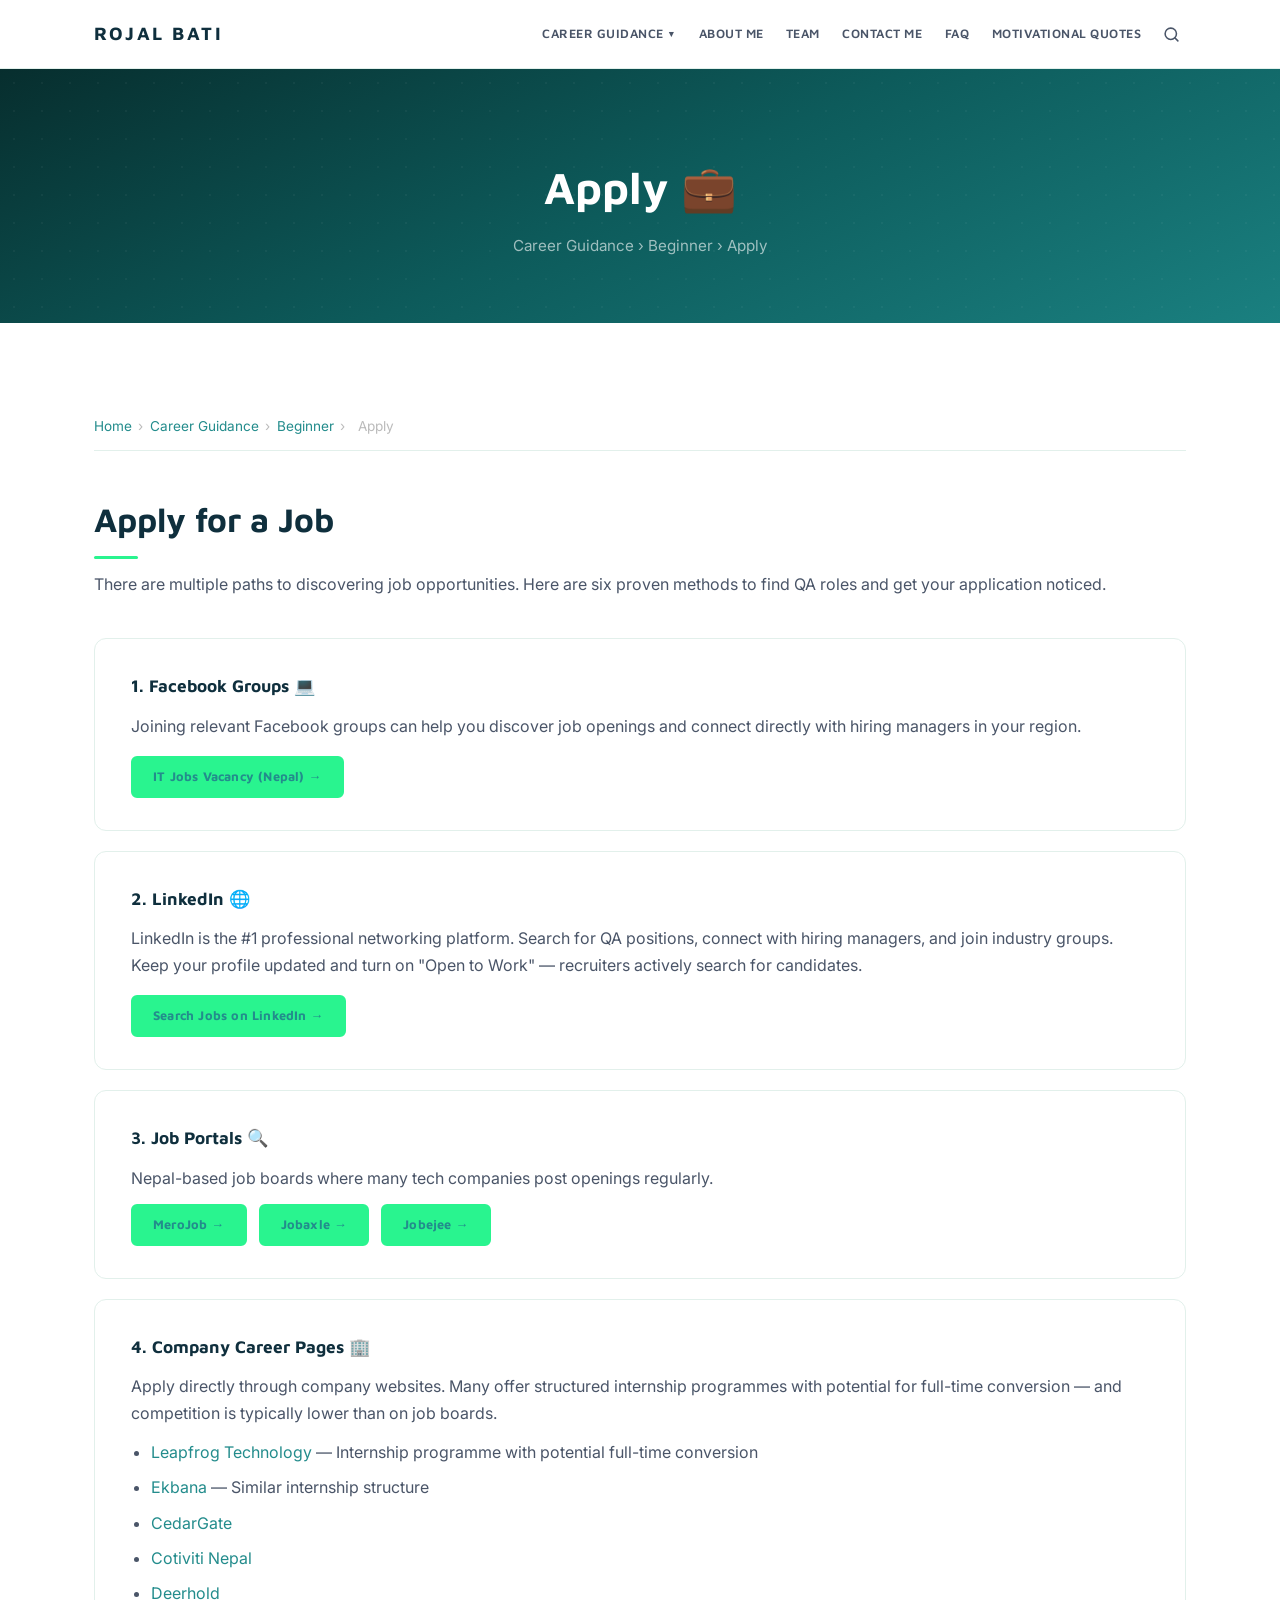
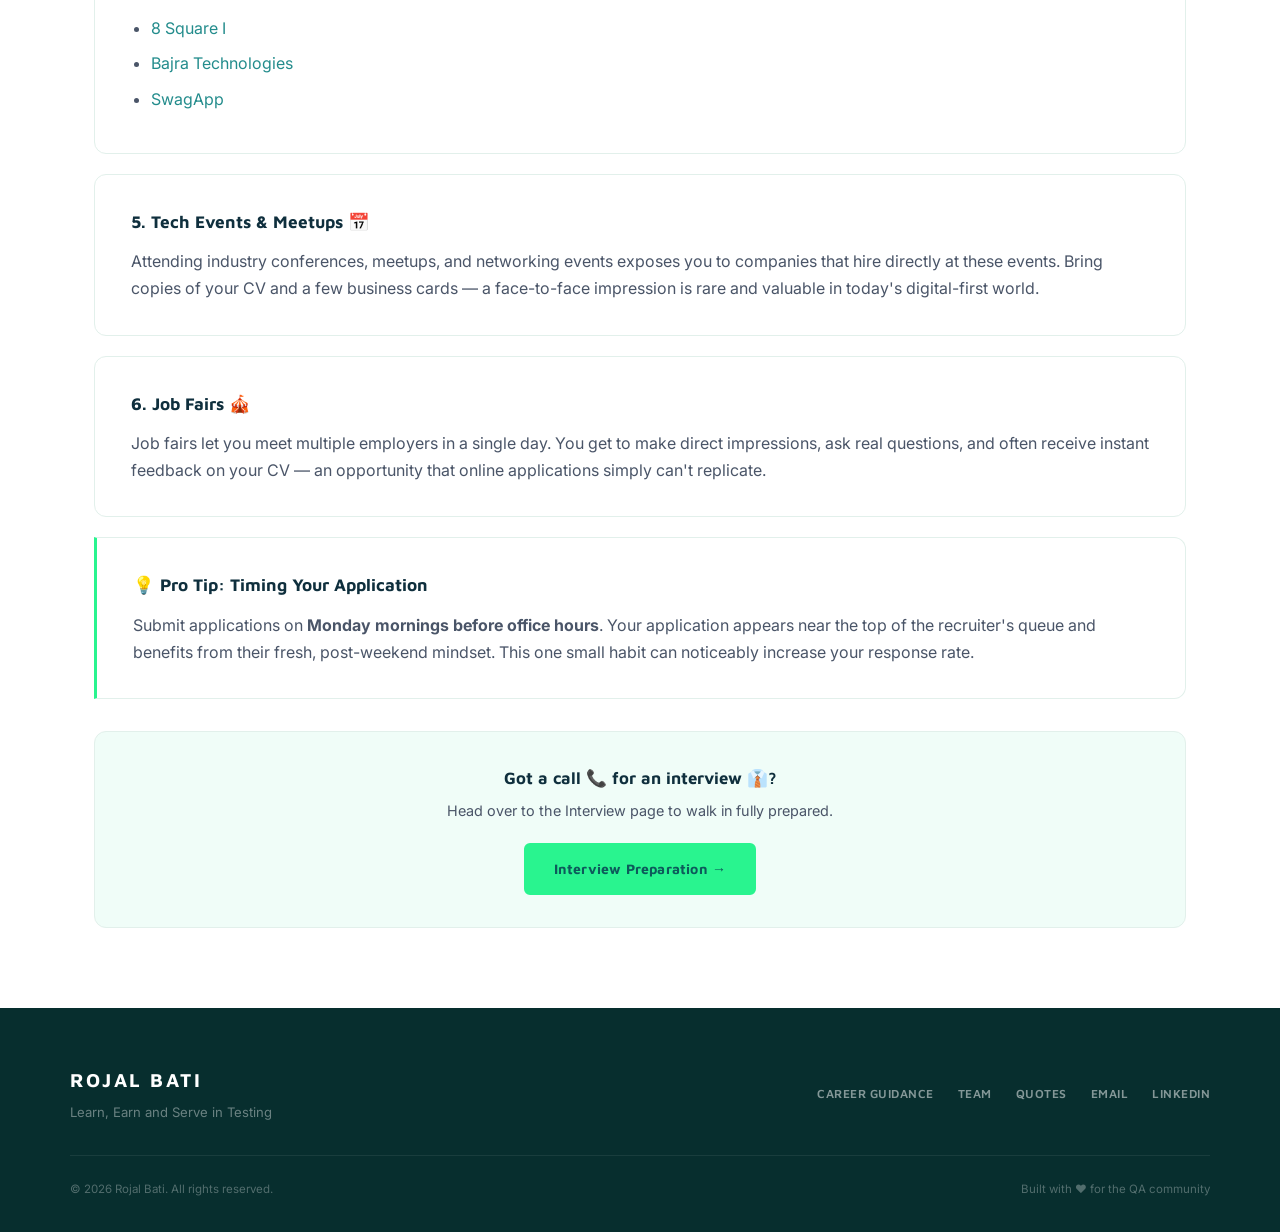
==== commit ccc54c89: "Revamp website — modern design, new content, updated all pages - Rewrote style.css with CSS custom p" ====
--- a/apply.html
+++ b/apply.html
@@ -3,11 +3,11 @@
 <head>
   <meta charset="UTF-8" />
   <meta name="viewport" content="width=device-width, initial-scale=1.0" />
-  <title>Apply - Career Guidance | Rojal Bati</title>
-  <meta name="description" content="Six proven methods to find and apply for QA engineering jobs." />
+  <title>Apply — Career Guidance | Rojal Bati</title>
+  <meta name="description" content="Six proven methods to find and apply for QA engineering roles." />
   <link rel="preconnect" href="https://fonts.googleapis.com" />
   <link rel="preconnect" href="https://fonts.gstatic.com" crossorigin />
-  <link href="https://fonts.googleapis.com/css2?family=Maven+Pro:wght@400;600;700&family=Open+Sans:wght@400;600&display=swap" rel="stylesheet" />
+  <link href="https://fonts.googleapis.com/css2?family=Inter:wght@400;500;600&family=Maven+Pro:wght@400;600;700&display=swap" rel="stylesheet" />
   <link rel="stylesheet" href="style.css" />
   <script src="nav.js" defer></script>
 </head>
@@ -25,85 +25,75 @@
   <section class="section">
     <div class="container">
       <div class="breadcrumb">
-        <a href="index.html">Home</a>
-        <span>&#8250;</span>
-        <a href="#">Career Guidance</a>
-        <span>&#8250;</span>
-        <a href="#">Beginner</a>
-        <span>&#8250;</span>
+        <a href="index.html">Home</a><span>&#8250;</span>
+        <a href="career-guidance.html">Career Guidance</a><span>&#8250;</span>
+        <a href="career-guidance.html">Beginner</a><span>&#8250;</span>
         <span>Apply</span>
       </div>
 
-      <h2 class="section-title">Apply for Job</h2>
-      <p style="color:#555;margin-bottom:2.5rem;">There are multiple approaches to discovering job opportunities. Here are six proven methods to find QA roles and get your application noticed.</p>
+      <h2 class="section-title">Apply for a Job</h2>
+      <p style="color:var(--text);margin-bottom:2.5rem;">There are multiple paths to discovering job opportunities. Here are six proven methods to find QA roles and get your application noticed.</p>
 
-      <!-- 1. Facebook -->
       <div class="content-card">
         <h3>1. Facebook Groups 💻</h3>
-        <p>Joining relevant groups on Facebook can help you discover job openings and connect with potential employers.</p>
-        <a href="https://www.facebook.com/groups/231924633676927" target="_blank" rel="noopener" class="btn btn-primary" style="font-size:0.8rem;padding:0.5rem 1.25rem;">
-          IT JOBS VACANCY (NEPAL) →
+        <p>Joining relevant Facebook groups can help you discover job openings and connect directly with hiring managers in your region.</p>
+        <a href="https://www.facebook.com/groups/231924633676927" target="_blank" rel="noopener" class="btn btn-primary" style="font-size:0.8rem;padding:0.5rem 1.25rem;margin-top:0.25rem;">
+          IT Jobs Vacancy (Nepal) &rarr;
         </a>
       </div>
 
-      <!-- 2. LinkedIn -->
       <div class="content-card">
         <h3>2. LinkedIn 🌐</h3>
-        <p>LinkedIn is the #1 professional networking site. Search for positions, connect with hiring managers, and join industry groups. Keep your profile updated and turn on "Open to Work."</p>
-        <a href="https://www.linkedin.com/jobs/" target="_blank" rel="noopener" class="btn btn-primary" style="font-size:0.8rem;padding:0.5rem 1.25rem;">
-          Search Jobs on LinkedIn →
+        <p>LinkedIn is the #1 professional networking platform. Search for QA positions, connect with hiring managers, and join industry groups. Keep your profile updated and turn on "Open to Work" — recruiters actively search for candidates.</p>
+        <a href="https://www.linkedin.com/jobs/" target="_blank" rel="noopener" class="btn btn-primary" style="font-size:0.8rem;padding:0.5rem 1.25rem;margin-top:0.25rem;">
+          Search Jobs on LinkedIn &rarr;
         </a>
       </div>
 
-      <!-- 3. Job Portals -->
       <div class="content-card">
         <h3>3. Job Portals 🔍</h3>
         <p>Nepal-based job boards where many tech companies post openings regularly.</p>
         <div style="display:flex;gap:0.75rem;flex-wrap:wrap;margin-top:0.75rem;">
-          <a href="https://merojob.com/" target="_blank" rel="noopener" class="btn btn-primary" style="font-size:0.8rem;padding:0.5rem 1.25rem;">MeroJob →</a>
-          <a href="https://jobaxle.com/" target="_blank" rel="noopener" class="btn btn-primary" style="font-size:0.8rem;padding:0.5rem 1.25rem;">Jobaxle →</a>
-          <a href="https://www.jobejee.com/" target="_blank" rel="noopener" class="btn btn-primary" style="font-size:0.8rem;padding:0.5rem 1.25rem;">Jobjee →</a>
+          <a href="https://merojob.com/" target="_blank" rel="noopener" class="btn btn-primary" style="font-size:0.8rem;padding:0.5rem 1.25rem;">MeroJob &rarr;</a>
+          <a href="https://jobaxle.com/" target="_blank" rel="noopener" class="btn btn-primary" style="font-size:0.8rem;padding:0.5rem 1.25rem;">Jobaxle &rarr;</a>
+          <a href="https://www.jobejee.com/" target="_blank" rel="noopener" class="btn btn-primary" style="font-size:0.8rem;padding:0.5rem 1.25rem;">Jobejee &rarr;</a>
         </div>
       </div>
 
-      <!-- 4. Career Pages -->
       <div class="content-card">
-        <h3>4. Career Pages 🏢</h3>
-        <p>Apply directly on company career pages. Many offer internship programmes with potential for full-time conversion.</p>
-        <ul>
-          <li><a href="https://career.lftechnology.com/" target="_blank" rel="noopener" style="color:#238c8c;">Leapfrog Technology</a> — Internship programme with potential full-time conversion</li>
-          <li><a href="https://careers.ekbana.com/" target="_blank" rel="noopener" style="color:#238c8c;">Ekbana</a> — Similar internship structure</li>
-          <li><a href="https://www.cedargate.com/careers/" target="_blank" rel="noopener" style="color:#238c8c;">CedarGate</a></li>
-          <li><a href="http://www.cotiviti.com.np/jobs" target="_blank" rel="noopener" style="color:#238c8c;">Cotiviti Nepal</a></li>
-          <li><a href="https://deerhold.com/career/" target="_blank" rel="noopener" style="color:#238c8c;">Deerhold</a></li>
-          <li><a href="https://8squarei.com/career/" target="_blank" rel="noopener" style="color:#238c8c;">8 Square I</a></li>
-          <li><a href="https://www.bajratechnologies.com/jobs" target="_blank" rel="noopener" style="color:#238c8c;">Bajra Technologies</a></li>
-          <li><a href="https://jobs.swagapp.com/jobs/organisations/3ad0881c-8ceb-4afe-946a-74b401427bbc" target="_blank" rel="noopener" style="color:#238c8c;">SwagApp</a></li>
+        <h3>4. Company Career Pages 🏢</h3>
+        <p>Apply directly through company websites. Many offer structured internship programmes with potential for full-time conversion — and competition is typically lower than on job boards.</p>
+        <ul style="margin-top:0.75rem;">
+          <li><a href="https://career.lftechnology.com/" target="_blank" rel="noopener">Leapfrog Technology</a> — Internship programme with potential full-time conversion</li>
+          <li><a href="https://careers.ekbana.com/" target="_blank" rel="noopener">Ekbana</a> — Similar internship structure</li>
+          <li><a href="https://www.cedargate.com/careers/" target="_blank" rel="noopener">CedarGate</a></li>
+          <li><a href="http://www.cotiviti.com.np/jobs" target="_blank" rel="noopener">Cotiviti Nepal</a></li>
+          <li><a href="https://deerhold.com/career/" target="_blank" rel="noopener">Deerhold</a></li>
+          <li><a href="https://8squarei.com/career/" target="_blank" rel="noopener">8 Square I</a></li>
+          <li><a href="https://www.bajratechnologies.com/jobs" target="_blank" rel="noopener">Bajra Technologies</a></li>
+          <li><a href="https://jobs.swagapp.com/jobs/organisations/3ad0881c-8ceb-4afe-946a-74b401427bbc" target="_blank" rel="noopener">SwagApp</a></li>
         </ul>
       </div>
 
-      <!-- 5. Tech Events -->
       <div class="content-card">
-        <h3>5. Tech Events 📅</h3>
-        <p>Attending industry events, conferences, and networking events can help you learn about job openings and make connections with potential employers. Many companies hire directly from events — bring your CV and business cards.</p>
+        <h3>5. Tech Events &amp; Meetups 📅</h3>
+        <p>Attending industry conferences, meetups, and networking events exposes you to companies that hire directly at these events. Bring copies of your CV and a few business cards — a face-to-face impression is rare and valuable in today's digital-first world.</p>
       </div>
 
-      <!-- 6. Job Fairs -->
       <div class="content-card">
         <h3>6. Job Fairs 🎪</h3>
-        <p>Attending job fairs is a great way to meet potential employers and learn about openings. You get to make a face-to-face impression, which is rare in today's digital-first hiring landscape.</p>
+        <p>Job fairs let you meet multiple employers in a single day. You get to make direct impressions, ask real questions, and often receive instant feedback on your CV — an opportunity that online applications simply can't replicate.</p>
       </div>
 
-      <!-- Timing tip -->
-      <div class="content-card" style="border-left:4px solid #29f48f;border-radius:0 12px 12px 0;">
+      <div class="content-card" style="border-left:3px solid var(--accent);border-radius:0 var(--radius) var(--radius) 0;">
         <h3>💡 Pro Tip: Timing Your Application</h3>
-        <p>Submit your applications on <strong>Monday mornings before office hours</strong>. Your application appears first in the reviewer's queue and benefits from the post-weekend fresh mindset of hiring managers. This small change can significantly increase your response rate.</p>
+        <p>Submit applications on <strong>Monday mornings before office hours</strong>. Your application appears near the top of the recruiter's queue and benefits from their fresh, post-weekend mindset. This one small habit can noticeably increase your response rate.</p>
       </div>
 
-      <div style="background:#e8f8f2;border-radius:10px;padding:1.5rem 2rem;margin-top:2rem;text-align:center;">
-        <p style="color:#0d5b5b;font-weight:600;font-size:1.05rem;margin:0;">Got a call 📞 for an interview 👔?</p>
-        <p style="color:#555;margin:0.5rem 0 1rem;">Head over to the Interview page to prepare.</p>
-        <a href="interview.html" class="btn btn-primary">Interview Preparation →</a>
+      <div style="background:var(--surface);border:1px solid var(--border);border-radius:var(--radius);padding:2rem;margin-top:2rem;text-align:center;">
+        <p style="color:var(--heading);font-family:'Maven Pro',sans-serif;font-weight:700;font-size:1.05rem;margin:0 0 0.4rem;">Got a call 📞 for an interview 👔?</p>
+        <p style="color:var(--text);margin:0 0 1.25rem;font-size:0.9rem;">Head over to the Interview page to walk in fully prepared.</p>
+        <a href="interview.html" class="btn btn-primary">Interview Preparation &rarr;</a>
       </div>
     </div>
   </section>
--- a/style.css
+++ b/style.css
@@ -1,12 +1,36 @@
 /* =========================================
-   Rojal Bati — GitHub Pages
-   Colors:  accent #29f48f | teal #238c8c
-            dark teal #0d5b5b | text #144659
+   Rojal Bati — Modern Personal Brand
+   accent #29f48f | teal #238c8c | dark #0d5b5b
    ========================================= */
+
+:root {
+  --primary: #238c8c;
+  --accent: #29f48f;
+  --dark: #0d5b5b;
+  --heading: #0f2f3d;
+  --text: #4a5568;
+  --text-light: #718096;
+  --bg: #ffffff;
+  --bg-soft: #f7fffe;
+  --border: #e2f0eb;
+  --surface: #f0fdf8;
+  --radius: 12px;
+  --radius-sm: 8px;
+  --shadow-sm: 0 1px 4px rgba(0,0,0,0.06);
+  --shadow: 0 4px 20px rgba(0,0,0,0.08);
+  --shadow-lg: 0 12px 40px rgba(0,0,0,0.12);
+  --transition: 0.22s ease;
+}
 
 *, *::before, *::after { box-sizing: border-box; margin: 0; padding: 0; }
 html { scroll-behavior: smooth; }
-body { font-family: 'Open Sans', sans-serif; color: #333; line-height: 1.7; background: #fff; }
+body {
+  font-family: 'Inter', 'Open Sans', sans-serif;
+  color: var(--text);
+  line-height: 1.7;
+  background: var(--bg);
+  -webkit-font-smoothing: antialiased;
+}
 a { color: inherit; text-decoration: none; }
 img { max-width: 100%; display: block; }
 
@@ -14,21 +38,32 @@
 .section-title {
   font-family: 'Maven Pro', sans-serif;
   font-weight: 700;
-  font-size: 2rem;
-  color: #144659;
-  margin-bottom: 1rem;
-  padding-bottom: 0.5rem;
+  font-size: clamp(1.6rem, 3vw, 2.1rem);
+  color: var(--heading);
+  margin-bottom: 0.75rem;
 }
 .section-title::after {
   content: '';
   display: block;
-  width: 50px;
+  width: 44px;
   height: 3px;
-  background: #29f48f;
-  margin-top: 0.4rem;
+  background: var(--accent);
+  margin-top: 0.5rem;
+  border-radius: 2px;
 }
 .text-center { text-align: center; }
-.text-center.section-title::after { margin: 0.4rem auto 0; }
+.text-center.section-title::after { margin: 0.5rem auto 0; }
+
+.section-label {
+  font-family: 'Maven Pro', sans-serif;
+  font-weight: 600;
+  font-size: 0.72rem;
+  letter-spacing: 2px;
+  text-transform: uppercase;
+  color: var(--primary);
+  margin-bottom: 0.5rem;
+  display: block;
+}
 
 /* ---- LAYOUT ---- */
 .container { max-width: 1140px; margin: 0 auto; padding: 0 1.5rem; }
@@ -40,39 +75,40 @@
   align-items: center;
   gap: 0.5rem;
   padding: 0.75rem 1.75rem;
-  border-radius: 4px;
-  font-family: 'Maven Pro', sans-serif;
-  font-weight: 600;
-  font-size: 0.9rem;
+  border-radius: 6px;
+  font-family: 'Maven Pro', sans-serif;
+  font-weight: 700;
+  font-size: 0.875rem;
   cursor: pointer;
-  transition: all 0.25s ease;
-  letter-spacing: 0.3px;
+  transition: all var(--transition);
   border: 2px solid transparent;
-  text-transform: uppercase;
-}
-
-/* Hero buttons — match original exactly */
+  white-space: nowrap;
+  letter-spacing: 0.2px;
+}
 .btn-hero-outline {
   background: transparent;
   color: #fff;
-  border-color: #fff;
-}
-.btn-hero-outline:hover { background: rgba(255,255,255,0.15); }
+  border-color: rgba(255,255,255,0.6);
+}
+.btn-hero-outline:hover { background: rgba(255,255,255,0.12); border-color: #fff; }
 
 .btn-hero-primary {
-  background: #29f48f;
-  color: #0d5b5b;
-  border-color: #29f48f;
-}
-.btn-hero-primary:hover { background: #1dd67c; border-color: #1dd67c; }
-
-/* General CTA button */
+  background: var(--accent);
+  color: var(--dark);
+  border-color: var(--accent);
+}
+.btn-hero-primary:hover {
+  background: #1dd67c;
+  border-color: #1dd67c;
+  transform: translateY(-1px);
+  box-shadow: 0 6px 20px rgba(41,244,143,0.35);
+}
 .btn-primary {
-  background: #29f48f;
-  color: #0d5b5b;
-  border-color: #29f48f;
-}
-.btn-primary:hover { background: #1dd67c; }
+  background: var(--accent);
+  color: var(--dark);
+  border-color: var(--accent);
+}
+.btn-primary:hover { background: #1dd67c; border-color: #1dd67c; }
 
 /* ============================
    HEADER / NAV
@@ -81,10 +117,11 @@
   position: sticky;
   top: 0;
   z-index: 1000;
-  background: #fff;
-  box-shadow: 0 2px 10px rgba(0,0,0,0.07);
-}
-
+  background: rgba(255,255,255,0.96);
+  backdrop-filter: blur(10px);
+  -webkit-backdrop-filter: blur(10px);
+  border-bottom: 1px solid var(--border);
+}
 .header-inner {
   max-width: 1140px;
   margin: 0 auto;
@@ -92,682 +129,788 @@
   display: flex;
   align-items: center;
   justify-content: space-between;
-  height: 72px;
-}
-
+  height: 68px;
+}
 .site-logo {
   font-family: 'Maven Pro', sans-serif;
   font-weight: 700;
-  font-size: 1.25rem;
-  color: #144659;
+  font-size: 1.15rem;
+  color: var(--heading);
   text-transform: uppercase;
-  letter-spacing: 3px;
+  letter-spacing: 2.5px;
   white-space: nowrap;
 }
-.site-logo:hover { color: #238c8c; }
+.site-logo:hover { color: var(--primary); }
 
 .nav-toggle {
   display: none;
   background: none;
   border: none;
-  font-size: 1.5rem;
+  font-size: 1.4rem;
   cursor: pointer;
-  color: #144659;
+  color: var(--heading);
   padding: 0.25rem;
 }
-
-/* ---- Nav list ---- */
 .nav-list {
   list-style: none;
   display: flex;
   align-items: center;
   gap: 0;
 }
-
 .nav-link {
   font-family: 'Maven Pro', sans-serif;
   font-weight: 600;
-  font-size: 0.82rem;
-  color: #144659;
-  padding: 0.5rem 0.8rem;
+  font-size: 0.78rem;
+  color: var(--text);
+  padding: 0.45rem 0.7rem;
   text-transform: uppercase;
   letter-spacing: 0.5px;
   white-space: nowrap;
   display: flex;
   align-items: center;
-  gap: 4px;
-  transition: color 0.2s;
-}
-.nav-link:hover, .nav-link.active { color: #238c8c; }
-
-.caret { font-size: 0.6rem; }
-
-/* ---- Two-level dropdown ---- */
+  gap: 3px;
+  transition: color var(--transition);
+  border-radius: 4px;
+}
+.nav-link:hover, .nav-link.active { color: var(--primary); }
+.caret { font-size: 0.55rem; }
 .nav-item { position: relative; }
 
-/* Level 1 */
 .dropdown {
   display: none;
   list-style: none;
   position: absolute;
-  top: calc(100% + 2px);
+  top: calc(100% + 6px);
   left: 0;
   background: #fff;
-  border-top: 3px solid #29f48f;
-  box-shadow: 0 6px 24px rgba(0,0,0,0.12);
-  border-radius: 0 0 6px 6px;
+  border-top: 2px solid var(--accent);
+  box-shadow: 0 8px 32px rgba(0,0,0,0.11);
+  border-radius: 0 0 8px 8px;
   min-width: 180px;
   z-index: 900;
 }
 .has-dropdown:hover > .dropdown { display: block; }
-
 .dropdown li > a {
   display: flex;
   justify-content: space-between;
   align-items: center;
   font-family: 'Maven Pro', sans-serif;
   font-weight: 600;
-  font-size: 0.8rem;
+  font-size: 0.77rem;
   text-transform: uppercase;
   letter-spacing: 0.5px;
-  color: #144659;
-  padding: 0.6rem 1.1rem;
-  transition: background 0.15s, color 0.15s;
+  color: var(--heading);
+  padding: 0.65rem 1.1rem;
+  transition: background var(--transition), color var(--transition);
   white-space: nowrap;
 }
-.dropdown li > a:hover { background: #f0fdf8; color: #238c8c; }
-
-.flyout-arrow { font-size: 1rem; color: #238c8c; }
-
-/* Level 2 — flyout */
+.dropdown li > a:hover { background: var(--surface); color: var(--primary); }
+.flyout-arrow { font-size: 0.9rem; color: var(--primary); }
 .level-2 {
   display: none;
   top: 0;
   left: 100%;
-  border-top: 3px solid #29f48f;
+  border-top: 2px solid var(--accent);
   min-width: 160px;
 }
 .has-flyout:hover > .level-2 { display: block; }
 
-/* ---- Search ---- */
-.nav-search { margin-left: 0.5rem; }
+.nav-search { margin-left: 0.25rem; }
 .search-btn {
-  background: none;
-  border: none;
-  cursor: pointer;
-  color: #144659;
-  padding: 0.4rem;
-  display: flex;
-  align-items: center;
-  transition: color 0.2s;
-}
-.search-btn:hover { color: #238c8c; }
-
-.search-bar {
-  display: none;
-  background: #f5f5f5;
-  border-top: 1px solid #e8e8e8;
-}
+  background: none; border: none; cursor: pointer;
+  color: var(--text); padding: 0.4rem;
+  display: flex; align-items: center;
+  transition: color var(--transition); border-radius: 4px;
+}
+.search-btn:hover { color: var(--primary); }
+.search-bar { display: none; background: var(--surface); border-top: 1px solid var(--border); }
 .search-bar.visible { display: block; }
 .search-inner {
-  max-width: 700px;
-  margin: 0 auto;
-  padding: 0.75rem 1.5rem;
-  display: flex;
-  gap: 0.5rem;
+  max-width: 700px; margin: 0 auto;
+  padding: 0.6rem 1.5rem; display: flex; gap: 0.5rem;
 }
 .search-inner input {
-  flex: 1;
-  padding: 0.4rem 0.75rem;
-  border: 1px solid #ddd;
-  border-radius: 4px;
-  font-family: 'Open Sans', sans-serif;
-  font-size: 0.95rem;
-  outline: none;
-}
-.search-inner input:focus { border-color: #238c8c; }
-.search-inner button {
-  background: none;
-  border: none;
-  cursor: pointer;
-  font-size: 1.1rem;
-  color: #666;
-}
+  flex: 1; padding: 0.4rem 0.75rem;
+  border: 1px solid var(--border); border-radius: 4px;
+  font-family: 'Inter', 'Open Sans', sans-serif; font-size: 0.9rem; outline: none;
+}
+.search-inner input:focus { border-color: var(--primary); }
+.search-inner button { background: none; border: none; cursor: pointer; font-size: 1rem; color: var(--text-light); }
 
 /* ============================
    HERO
    ============================ */
 .hero {
   position: relative;
-  min-height: 90vh;
+  min-height: 92vh;
   display: flex;
   align-items: center;
   justify-content: center;
   text-align: center;
   overflow: hidden;
-  /* Teal gradient background simulating the photo overlay */
-  background: linear-gradient(150deg, #0b4f4f 0%, #1a7a7a 40%, #29b88a 100%);
-}
-
-/* Subtle dot-grid pattern to suggest depth */
+  background: linear-gradient(155deg, #072e2e 0%, #0d5b5b 40%, #1a8080 70%, #1a9e75 100%);
+}
 .hero::before {
   content: '';
-  position: absolute;
-  inset: 0;
-  background-image: radial-gradient(circle, rgba(255,255,255,0.06) 1px, transparent 1px);
-  background-size: 28px 28px;
+  position: absolute; inset: 0;
+  background-image: radial-gradient(circle, rgba(255,255,255,0.04) 1px, transparent 1px);
+  background-size: 32px 32px;
   pointer-events: none;
 }
-
-/* Extra warm-light blobs for depth */
 .hero::after {
   content: '';
   position: absolute;
-  width: 600px;
-  height: 600px;
+  width: 700px; height: 700px; border-radius: 50%;
+  background: radial-gradient(circle, rgba(41,244,143,0.09) 0%, transparent 65%);
+  bottom: -200px; right: -150px;
+  pointer-events: none;
+}
+.hero-overlay {
+  position: absolute; inset: 0;
+  background: linear-gradient(to bottom, transparent 0%, rgba(7,46,46,0.2) 100%);
+  pointer-events: none;
+}
+.hero-content {
+  position: relative; z-index: 2;
+  padding: 2rem 1.5rem; max-width: 820px;
+}
+.hero-avatar {
+  width: 96px; height: 96px;
+  background: linear-gradient(135deg, rgba(41,244,143,0.2), rgba(35,140,140,0.35));
+  border: 2px solid rgba(41,244,143,0.35);
   border-radius: 50%;
-  background: radial-gradient(circle, rgba(41,244,143,0.12) 0%, transparent 70%);
-  top: -100px;
-  right: -100px;
-  pointer-events: none;
-}
-
-.hero-overlay {
-  position: absolute;
-  inset: 0;
-  background: linear-gradient(to bottom, rgba(13,91,91,0.3) 0%, rgba(13,91,91,0.6) 100%);
-  pointer-events: none;
-}
-
-.hero-content {
-  position: relative;
-  z-index: 2;
-  padding: 2rem 1.5rem;
-  max-width: 800px;
-}
-
-.hero-bug-icon {
+  display: flex; align-items: center; justify-content: center;
+  margin: 0 auto 1.5rem;
+  font-family: 'Maven Pro', sans-serif;
+  font-weight: 700; font-size: 1.9rem; color: #fff;
+}
+.hero-label {
+  display: inline-block;
+  background: rgba(41,244,143,0.12);
+  border: 1px solid rgba(41,244,143,0.35);
+  color: #29f48f;
+  font-family: 'Maven Pro', sans-serif;
+  font-weight: 600; font-size: 0.7rem;
+  letter-spacing: 2px; text-transform: uppercase;
+  padding: 0.35rem 1rem; border-radius: 20px; margin-bottom: 1rem;
+}
+.hero-title {
+  font-family: 'Maven Pro', sans-serif;
+  font-weight: 700;
+  font-size: clamp(2.6rem, 6vw, 4rem);
+  color: #fff; margin-bottom: 0.4rem;
+  letter-spacing: -0.5px; line-height: 1.1;
+}
+.hero-role {
+  font-family: 'Maven Pro', sans-serif;
+  font-weight: 500;
+  font-size: clamp(0.95rem, 2vw, 1.15rem);
+  color: rgba(255,255,255,0.65);
   margin-bottom: 1rem;
-  opacity: 0.9;
-}
-
-.hero-title {
-  font-family: 'Maven Pro', sans-serif;
-  font-weight: 700;
-  font-size: clamp(2.4rem, 6vw, 4.2rem);
-  color: #fff;
-  margin-bottom: 0.75rem;
-  letter-spacing: 0.5px;
-  line-height: 1.15;
-}
-
+}
 .hero-tagline {
-  font-family: 'Open Sans', sans-serif;
-  font-size: clamp(1rem, 2.5vw, 1.25rem);
-  color: rgba(255,255,255,0.88);
+  font-size: clamp(0.95rem, 1.8vw, 1.05rem);
+  color: rgba(255,255,255,0.6);
   margin-bottom: 2.5rem;
-  font-style: italic;
-}
-
+  max-width: 520px;
+  margin-left: auto; margin-right: auto;
+  line-height: 1.7;
+}
 .hero-buttons {
-  display: flex;
-  gap: 1rem;
-  justify-content: center;
+  display: flex; gap: 1rem;
+  justify-content: center; flex-wrap: wrap;
+  margin-bottom: 3rem;
+}
+.hero-stats {
+  display: flex; justify-content: center;
+  gap: 3rem; padding-top: 2rem;
+  border-top: 1px solid rgba(255,255,255,0.1);
   flex-wrap: wrap;
 }
+.hero-stat { text-align: center; }
+.hero-stat-num {
+  display: block;
+  font-family: 'Maven Pro', sans-serif;
+  font-weight: 700; font-size: 1.8rem;
+  color: #29f48f; line-height: 1.2;
+}
+.hero-stat-label {
+  font-size: 0.72rem; color: rgba(255,255,255,0.5);
+  font-weight: 500; text-transform: uppercase; letter-spacing: 0.5px;
+}
 
 /* ============================
    ABOUT
    ============================ */
 .about-section { background: #fff; }
-
 .about-grid {
   display: grid;
-  grid-template-columns: 1fr 1fr;
-  gap: 4rem;
-  align-items: center;
-}
-
-.about-text p { color: #555; margin-bottom: 1rem; }
-
-.image-placeholder {
-  background: #f0fdf8;
-  border-radius: 12px;
-  overflow: hidden;
-  border: 2px solid #ddf5ec;
-  aspect-ratio: 3/2;
-}
-
-/* ============================
-   PURPOSE / STATS
-   ============================ */
-.purpose-section { background: #f8fffe; }
-
-.purpose-grid {
-  display: grid;
-  grid-template-columns: 1fr 1fr;
-  gap: 4rem;
-  align-items: center;
-}
-
-.purpose-statement {
-  font-size: 1.2rem;
-  color: #238c8c;
-  font-weight: 600;
-  line-height: 1.5;
-}
-
-.stats-grid { display: grid; grid-template-columns: 1fr 1fr; gap: 1.5rem; }
-
-.stat-card {
-  background: #fff;
-  border: 2px solid #ddf5ec;
-  border-radius: 12px;
-  padding: 2rem 1.5rem;
-  text-align: center;
-  box-shadow: 0 2px 12px rgba(41,244,143,0.08);
-  transition: transform 0.3s, box-shadow 0.3s;
-}
-.stat-card:hover { transform: translateY(-4px); box-shadow: 0 8px 24px rgba(41,244,143,0.18); }
-
-.stat-number {
-  display: block;
-  font-family: 'Maven Pro', sans-serif;
-  font-weight: 700;
-  font-size: 2.5rem;
-  color: #238c8c;
-  line-height: 1.2;
-}
-.stat-label {
-  font-size: 0.8rem;
-  color: #666;
-  font-weight: 600;
-  text-transform: uppercase;
-  letter-spacing: 0.5px;
-}
-
-/* ============================
-   ACHIEVEMENTS
-   ============================ */
-.achievements-section { background: #0d5b5b; color: #fff; }
-.achievements-section .section-title { color: #fff; }
-.achievements-section .section-title::after { background: #29f48f; }
-
-.achievements-text {
-  color: rgba(255,255,255,0.82);
-  max-width: 680px;
-  margin: 0 auto 3rem;
+  grid-template-columns: 1.2fr 0.9fr;
+  gap: 5rem; align-items: start;
+}
+.about-eyebrow {
+  font-family: 'Maven Pro', sans-serif;
+  font-weight: 600; font-size: 0.72rem;
+  letter-spacing: 2px; text-transform: uppercase;
+  color: var(--primary); margin-bottom: 0.6rem; display: block;
+}
+.about-text p { color: var(--text); margin-bottom: 1rem; line-height: 1.8; }
+.skill-chips { display: flex; flex-wrap: wrap; gap: 0.5rem; margin-top: 1.5rem; }
+.chip {
+  background: var(--surface);
+  border: 1px solid var(--border);
+  color: var(--primary);
+  font-family: 'Maven Pro', sans-serif;
+  font-weight: 600; font-size: 0.75rem;
+  padding: 0.3rem 0.85rem; border-radius: 20px;
+}
+.about-visual { display: flex; flex-direction: column; gap: 1rem; }
+.about-card {
+  background: var(--bg-soft);
+  border: 1px solid var(--border);
+  border-radius: var(--radius);
+  padding: 1.25rem 1.5rem;
+  display: flex; align-items: center; gap: 1rem;
+  transition: transform var(--transition), box-shadow var(--transition);
+}
+.about-card:hover { transform: translateX(4px); box-shadow: var(--shadow); }
+.about-card-icon {
+  width: 46px; height: 46px;
+  background: linear-gradient(135deg, var(--primary), var(--accent));
+  border-radius: 10px;
+  display: flex; align-items: center; justify-content: center;
+  flex-shrink: 0; font-size: 1.2rem;
+}
+.about-card h4 {
+  font-family: 'Maven Pro', sans-serif;
+  font-weight: 700; font-size: 0.92rem;
+  color: var(--heading); margin-bottom: 0.15rem;
+}
+.about-card p { font-size: 0.8rem; color: var(--text-light); margin: 0; line-height: 1.5; }
+
+/* ============================
+   CAREER GUIDANCE CTA
+   ============================ */
+.cta-section {
+  background: linear-gradient(155deg, #072e2e 0%, #0d5b5b 50%, #0f6e6e 100%);
+  padding: 5rem 0;
+  position: relative; overflow: hidden;
+}
+.cta-section::before {
+  content: ''; position: absolute; inset: 0;
+  background-image: radial-gradient(circle, rgba(255,255,255,0.03) 1px, transparent 1px);
+  background-size: 28px 28px;
+}
+.cta-inner { position: relative; z-index: 1; text-align: center; }
+.cta-section .section-title { color: #fff; }
+.cta-section .section-title::after { background: var(--accent); margin: 0.5rem auto 0; }
+.cta-subtitle {
+  color: rgba(255,255,255,0.65);
   font-size: 1.05rem;
-}
-
-.achievements-icons { display: flex; gap: 3rem; justify-content: center; flex-wrap: wrap; }
-
-.achievement-icon { text-align: center; }
-
-.icon-circle {
-  width: 88px; height: 88px;
+  max-width: 540px; margin: 0 auto 3rem;
+}
+.cta-steps {
+  display: flex; justify-content: center;
+  align-items: center; gap: 0;
+  flex-wrap: wrap; margin-bottom: 3rem;
+}
+.cta-step {
+  display: flex; flex-direction: column;
+  align-items: center; gap: 0.5rem; padding: 0 1.25rem;
+}
+.cta-step-icon {
+  width: 56px; height: 56px;
   background: rgba(41,244,143,0.1);
-  border: 2px solid rgba(41,244,143,0.25);
+  border: 1px solid rgba(41,244,143,0.25);
   border-radius: 50%;
   display: flex; align-items: center; justify-content: center;
-  margin: 0 auto 0.75rem;
-  transition: background 0.3s, border-color 0.3s;
-}
-.icon-circle:hover { background: rgba(41,244,143,0.2); border-color: #29f48f; }
-.achievement-icon p { color: rgba(255,255,255,0.82); font-weight: 600; font-size: 0.875rem; }
+  font-size: 1.35rem;
+}
+.cta-step-label {
+  font-family: 'Maven Pro', sans-serif;
+  font-weight: 600; font-size: 0.72rem;
+  color: rgba(255,255,255,0.6);
+  text-transform: uppercase; letter-spacing: 1px;
+}
+.cta-step-arrow {
+  color: rgba(41,244,143,0.4); font-size: 1.2rem;
+  align-self: flex-start; margin-top: 18px;
+}
 
 /* ============================
    COMPANIES
    ============================ */
-.companies-section { background: #fff; }
-.companies-tagline { color: #666; margin-bottom: 2.5rem; }
-
-.companies-grid { display: grid; grid-template-columns: repeat(4, 1fr); gap: 1.5rem; }
-
-.company-card {
-  border: 2px solid #e8f8f2;
-  border-radius: 10px;
-  padding: 2rem 1rem;
-  text-align: center;
-  transition: border-color 0.3s, box-shadow 0.3s;
-}
-.company-card:hover { border-color: #29f48f; box-shadow: 0 4px 16px rgba(41,244,143,0.15); }
-
-.company-logo-placeholder {
-  font-family: 'Maven Pro', sans-serif;
-  font-weight: 700;
-  font-size: 1.05rem;
-  color: #238c8c;
-  letter-spacing: 0.5px;
+.companies-section { background: #fff; padding: 3rem 0; }
+.companies-label {
+  text-align: center; color: var(--text-light);
+  font-size: 0.75rem; font-weight: 600;
+  letter-spacing: 1.5px; text-transform: uppercase;
+  margin-bottom: 1.75rem;
+}
+.companies-row {
+  display: flex; justify-content: center;
+  align-items: center; gap: 1rem; flex-wrap: wrap;
+}
+.company-pill {
+  background: var(--surface);
+  border: 1px solid var(--border);
+  border-radius: 40px;
+  padding: 0.7rem 2rem;
+  font-family: 'Maven Pro', sans-serif;
+  font-weight: 700; font-size: 0.9rem;
+  color: var(--primary);
+  transition: all var(--transition);
+}
+.company-pill:hover {
+  background: var(--primary); color: #fff;
+  border-color: var(--primary); transform: translateY(-2px);
 }
 
 /* ============================
    CONTACT
    ============================ */
-.contact-section { background: #f8fffe; }
-.contact-intro { color: #555; max-width: 620px; margin: 0 auto 3rem; font-size: 1.05rem; }
-
-.contact-grid { display: grid; grid-template-columns: 1fr 1fr; gap: 4rem; align-items: start; }
-
+.contact-section { background: var(--bg-soft); }
+.contact-intro {
+  color: var(--text); max-width: 580px;
+  margin: 0 auto 3rem; font-size: 1.05rem; text-align: center;
+}
+.contact-grid { display: grid; grid-template-columns: 1fr 1.5fr; gap: 3rem; align-items: start; }
+.contact-info-card {
+  background: linear-gradient(160deg, #0d5b5b, #0a4a4a);
+  border-radius: var(--radius);
+  padding: 2.5rem; color: rgba(255,255,255,0.85);
+}
+.contact-info-card h3 {
+  font-family: 'Maven Pro', sans-serif;
+  font-weight: 700; font-size: 1.2rem;
+  color: #fff; margin-bottom: 0.4rem;
+}
+.contact-info-card > p {
+  font-size: 0.875rem; color: rgba(255,255,255,0.55);
+  margin-bottom: 2rem; line-height: 1.6;
+}
 .contact-item { display: flex; gap: 1rem; align-items: flex-start; margin-bottom: 1.5rem; }
-
 .contact-icon {
-  width: 44px; height: 44px;
-  background: #238c8c;
-  color: #fff;
-  border-radius: 50%;
+  width: 40px; height: 40px;
+  background: rgba(41,244,143,0.12);
+  border: 1px solid rgba(41,244,143,0.2);
+  color: var(--accent);
+  border-radius: 8px;
   display: flex; align-items: center; justify-content: center;
-  flex-shrink: 0;
-  font-weight: 700;
-}
-
+  flex-shrink: 0; font-weight: 700; font-size: 0.82rem;
+}
 .contact-item strong {
   display: block;
   font-family: 'Maven Pro', sans-serif;
-  font-weight: 600;
-  font-size: 0.8rem;
-  text-transform: uppercase;
-  letter-spacing: 0.5px;
-  color: #144659;
-  margin-bottom: 0.2rem;
-}
-.contact-item a { color: #238c8c; }
-.contact-item a:hover { color: #29f48f; }
-
-/* FORM */
-.form-group { margin-bottom: 1.25rem; }
+  font-weight: 600; font-size: 0.68rem;
+  text-transform: uppercase; letter-spacing: 0.5px;
+  color: rgba(255,255,255,0.45); margin-bottom: 0.2rem;
+}
+.contact-item a { color: rgba(255,255,255,0.85); transition: color var(--transition); }
+.contact-item a:hover { color: var(--accent); }
+.contact-item p { color: rgba(255,255,255,0.85); margin: 0; font-size: 0.875rem; }
+
+.contact-form-wrap {
+  background: #fff; border: 1px solid var(--border);
+  border-radius: var(--radius); padding: 2.5rem;
+}
+.contact-form-wrap h3 {
+  font-family: 'Maven Pro', sans-serif;
+  font-weight: 700; color: var(--heading);
+  font-size: 1.15rem; margin-bottom: 1.5rem;
+}
+.form-group { margin-bottom: 1.2rem; }
 .form-group label {
   display: block;
   font-family: 'Maven Pro', sans-serif;
-  font-weight: 600;
-  font-size: 0.8rem;
-  color: #144659;
-  margin-bottom: 0.4rem;
-  text-transform: uppercase;
-  letter-spacing: 0.5px;
+  font-weight: 600; font-size: 0.72rem;
+  color: var(--heading); margin-bottom: 0.4rem;
+  text-transform: uppercase; letter-spacing: 0.5px;
 }
 .form-group input,
 .form-group textarea {
-  width: 100%;
-  padding: 0.7rem 1rem;
-  border: 2px solid #e0e0e0;
-  border-radius: 6px;
-  font-family: 'Open Sans', sans-serif;
-  font-size: 0.95rem;
-  color: #333;
-  transition: border-color 0.3s;
-  outline: none;
-  background: #fff;
+  width: 100%; padding: 0.7rem 1rem;
+  border: 1px solid var(--border); border-radius: 6px;
+  font-family: 'Inter', 'Open Sans', sans-serif;
+  font-size: 0.9rem; color: var(--heading);
+  transition: border-color var(--transition); outline: none;
+  background: var(--bg-soft);
 }
 .form-group input:focus,
-.form-group textarea:focus { border-color: #238c8c; }
+.form-group textarea:focus { border-color: var(--primary); background: #fff; }
 .form-group textarea { resize: vertical; }
 
 /* ============================
    FAQ
    ============================ */
 .faq-section { background: #fff; }
-.faq-list { max-width: 800px; margin: 0 auto; }
-
-.faq-item { border: 1px solid #e0e0e0; border-radius: 8px; margin-bottom: 1rem; overflow: hidden; }
-
+.faq-list { max-width: 760px; margin: 2.5rem auto 0; }
+.faq-item {
+  border: 1px solid var(--border);
+  border-radius: var(--radius-sm);
+  margin-bottom: 0.75rem; overflow: hidden;
+}
 .faq-question {
   width: 100%; background: #fff; border: none;
-  padding: 1.2rem 1.5rem;
-  text-align: left;
-  font-family: 'Maven Pro', sans-serif;
-  font-weight: 600;
-  font-size: 0.97rem;
-  color: #144659;
-  cursor: pointer;
+  padding: 1.1rem 1.5rem; text-align: left;
+  font-family: 'Maven Pro', sans-serif;
+  font-weight: 600; font-size: 0.93rem;
+  color: var(--heading); cursor: pointer;
   display: flex; justify-content: space-between; align-items: center;
-  transition: background 0.2s, color 0.2s;
-  line-height: 1.4;
-}
-.faq-question:hover { background: #f0fdf8; color: #238c8c; }
-.faq-question.active { background: #238c8c; color: #fff; }
+  transition: background var(--transition), color var(--transition);
+  line-height: 1.4; gap: 1rem;
+}
+.faq-question:hover { background: var(--surface); color: var(--primary); }
+.faq-question.active { background: var(--primary); color: #fff; }
 .faq-question.active .faq-arrow { transform: rotate(180deg); }
-
-.faq-arrow { font-size: 0.7rem; transition: transform 0.3s; flex-shrink: 0; margin-left: 1rem; }
-
+.faq-arrow { font-size: 0.62rem; transition: transform 0.3s; flex-shrink: 0; opacity: 0.7; }
 .faq-answer { max-height: 0; overflow: hidden; transition: max-height 0.4s ease, padding 0.3s; background: #fafffe; }
-.faq-answer.open { max-height: 500px; padding: 1.2rem 1.5rem; }
-.faq-answer p { color: #555; margin-bottom: 0.75rem; }
+.faq-answer.open { max-height: 500px; padding: 1.25rem 1.5rem; }
+.faq-answer p { color: var(--text); margin-bottom: 0.75rem; line-height: 1.7; }
 .faq-answer p:last-child { margin-bottom: 0; }
-.faq-answer ol { padding-left: 1.25rem; color: #555; }
+.faq-answer ol { padding-left: 1.25rem; color: var(--text); }
 .faq-answer ol li { margin-bottom: 0.5rem; }
 
 /* ============================
    FOOTER
    ============================ */
-.site-footer {
-  background: #0d5b5b;
-  color: rgba(255,255,255,0.8);
-  text-align: center;
-  padding: 3rem 1.5rem;
+.site-footer { background: #072e2e; padding: 3.5rem 1.5rem 2rem; }
+.footer-inner {
+  max-width: 1140px; margin: 0 auto;
+  display: flex; justify-content: space-between;
+  align-items: center; flex-wrap: wrap;
+  gap: 2rem; padding-bottom: 2rem;
+  border-bottom: 1px solid rgba(255,255,255,0.07);
+  margin-bottom: 1.5rem;
 }
 .footer-logo {
   font-family: 'Maven Pro', sans-serif;
-  font-weight: 700;
-  font-size: 1.4rem;
-  color: #fff;
-  text-transform: uppercase;
-  letter-spacing: 3px;
-  margin-bottom: 0.25rem;
-}
-.footer-tagline { font-size: 0.875rem; color: rgba(255,255,255,0.55); margin-bottom: 1.25rem; }
-.footer-social { display: flex; justify-content: center; gap: 1.5rem; margin-bottom: 1.5rem; }
-.social-link {
-  font-family: 'Maven Pro', sans-serif;
-  font-weight: 600;
-  font-size: 0.8rem;
-  color: rgba(255,255,255,0.65);
-  text-transform: uppercase;
-  letter-spacing: 0.5px;
-  transition: color 0.2s;
-}
-.social-link:hover { color: #29f48f; }
-.footer-copy { font-size: 0.78rem; color: rgba(255,255,255,0.45); }
-
-/* ============================
-   INNER PAGE HERO (sub-pages)
+  font-weight: 700; font-size: 1.2rem;
+  color: #fff; text-transform: uppercase;
+  letter-spacing: 2.5px; display: block; margin-bottom: 0.25rem;
+}
+.footer-tagline { font-size: 0.82rem; color: rgba(255,255,255,0.4); }
+.footer-links { display: flex; gap: 1.5rem; flex-wrap: wrap; }
+.footer-links a {
+  font-family: 'Maven Pro', sans-serif;
+  font-weight: 600; font-size: 0.75rem;
+  color: rgba(255,255,255,0.5);
+  text-transform: uppercase; letter-spacing: 0.5px;
+  transition: color var(--transition);
+}
+.footer-links a:hover { color: var(--accent); }
+.footer-bottom {
+  max-width: 1140px; margin: 0 auto;
+  display: flex; justify-content: space-between;
+  align-items: center; flex-wrap: wrap; gap: 0.5rem;
+  font-size: 0.72rem; color: rgba(255,255,255,0.3);
+}
+
+/* ============================
+   PAGE HERO (sub-pages)
    ============================ */
 .page-hero {
-  background: linear-gradient(150deg, #0b4f4f 0%, #1a7a7a 50%, #238c8c 100%);
+  background: linear-gradient(155deg, #072e2e 0%, #0d5b5b 50%, #1a8080 100%);
   padding: 5rem 1.5rem 4rem;
-  text-align: center;
-  position: relative;
-  overflow: hidden;
+  text-align: center; position: relative; overflow: hidden;
 }
 .page-hero::before {
-  content: '';
-  position: absolute;
-  inset: 0;
-  background-image: radial-gradient(circle, rgba(255,255,255,0.05) 1px, transparent 1px);
+  content: ''; position: absolute; inset: 0;
+  background-image: radial-gradient(circle, rgba(255,255,255,0.04) 1px, transparent 1px);
   background-size: 28px 28px;
 }
 .page-hero-content { position: relative; z-index: 1; }
 .page-hero-title {
   font-family: 'Maven Pro', sans-serif;
   font-weight: 700;
-  font-size: clamp(1.8rem, 4vw, 3rem);
-  color: #fff;
-  margin-bottom: 0.5rem;
-}
-.page-hero-sub { color: rgba(255,255,255,0.75); font-size: 1.05rem; }
+  font-size: clamp(1.8rem, 4vw, 2.8rem);
+  color: #fff; margin-bottom: 0.5rem;
+}
+.page-hero-sub { color: rgba(255,255,255,0.6); font-size: 0.95rem; }
 
 /* Breadcrumb */
-.breadcrumb { padding: 0.75rem 0; border-bottom: 1px solid #f0f0f0; margin-bottom: 2rem; }
-.breadcrumb a { color: #238c8c; font-size: 0.875rem; }
-.breadcrumb span { color: #999; font-size: 0.875rem; padding: 0 0.4rem; }
-
-/* Content cards used on sub-pages */
+.breadcrumb {
+  padding: 0.75rem 0; border-bottom: 1px solid var(--border);
+  margin-bottom: 2.5rem; display: flex;
+  align-items: center; flex-wrap: wrap;
+}
+.breadcrumb a { color: var(--primary); font-size: 0.85rem; }
+.breadcrumb a:hover { text-decoration: underline; }
+.breadcrumb span { color: #bbb; font-size: 0.85rem; padding: 0 0.4rem; }
+
+/* ============================
+   CONTENT CARDS (sub-pages)
+   ============================ */
 .content-card {
-  background: #fff;
-  border: 1px solid #e8f8f2;
-  border-radius: 12px;
-  padding: 2rem;
-  margin-bottom: 1.5rem;
-  box-shadow: 0 2px 10px rgba(0,0,0,0.04);
-  transition: box-shadow 0.3s;
-}
-.content-card:hover { box-shadow: 0 6px 20px rgba(0,0,0,0.08); }
+  background: #fff; border: 1px solid var(--border);
+  border-radius: var(--radius);
+  padding: 2rem 2.25rem; margin-bottom: 1.25rem;
+  transition: box-shadow var(--transition);
+}
+.content-card:hover { box-shadow: var(--shadow); }
 .content-card h3 {
   font-family: 'Maven Pro', sans-serif;
-  font-weight: 700;
-  color: #144659;
-  font-size: 1.15rem;
-  margin-bottom: 0.75rem;
-}
-.content-card p { color: #555; margin-bottom: 0.75rem; }
-.content-card ul, .content-card ol { padding-left: 1.25rem; color: #555; }
+  font-weight: 700; color: var(--heading);
+  font-size: 1.08rem; margin-bottom: 0.75rem;
+}
+.content-card p { color: var(--text); margin-bottom: 0.75rem; line-height: 1.7; }
+.content-card p:last-child { margin-bottom: 0; }
+.content-card ul, .content-card ol { padding-left: 1.25rem; color: var(--text); }
 .content-card li { margin-bottom: 0.5rem; }
-
-/* Step number badge */
-.step-badge {
-  display: inline-flex;
-  align-items: center;
-  justify-content: center;
-  width: 36px; height: 36px;
-  background: #238c8c;
-  color: #fff;
-  border-radius: 50%;
-  font-family: 'Maven Pro', sans-serif;
-  font-weight: 700;
-  font-size: 0.95rem;
-  flex-shrink: 0;
-  margin-right: 0.75rem;
-}
-
-/* Team cards */
-.team-grid { display: grid; grid-template-columns: repeat(3, 1fr); gap: 2rem; }
+.content-card a { color: var(--primary); }
+.content-card a:hover { text-decoration: underline; }
+
+/* ============================
+   TEAM
+   ============================ */
+.team-grid { display: grid; grid-template-columns: repeat(3, 1fr); gap: 1.5rem; }
 .team-card {
-  background: #fff;
-  border: 1px solid #e8f8f2;
-  border-radius: 12px;
-  padding: 2rem 1.5rem;
+  background: #fff; border: 1px solid var(--border);
+  border-radius: var(--radius); padding: 2rem 1.5rem;
   text-align: center;
-  box-shadow: 0 2px 10px rgba(0,0,0,0.04);
-  transition: transform 0.3s, box-shadow 0.3s;
-}
-.team-card:hover { transform: translateY(-4px); box-shadow: 0 8px 24px rgba(0,0,0,0.1); }
+  transition: transform var(--transition), box-shadow var(--transition);
+}
+.team-card:hover { transform: translateY(-4px); box-shadow: var(--shadow); }
 .team-avatar {
-  width: 80px; height: 80px;
-  background: linear-gradient(135deg, #238c8c, #29f48f);
+  width: 72px; height: 72px;
+  background: linear-gradient(135deg, var(--primary), var(--accent));
   border-radius: 50%;
   display: flex; align-items: center; justify-content: center;
   margin: 0 auto 1rem;
-  color: #fff;
-  font-family: 'Maven Pro', sans-serif;
-  font-weight: 700;
-  font-size: 1.5rem;
+  color: #fff; font-family: 'Maven Pro', sans-serif;
+  font-weight: 700; font-size: 1.35rem;
 }
 .team-card h3 {
   font-family: 'Maven Pro', sans-serif;
-  font-weight: 700;
-  color: #144659;
-  font-size: 1.05rem;
-  margin-bottom: 0.3rem;
-}
-.team-card .role { color: #238c8c; font-size: 0.875rem; font-weight: 600; margin-bottom: 0.75rem; }
-.team-social { display: flex; justify-content: center; gap: 0.75rem; margin-top: 1rem; }
+  font-weight: 700; color: var(--heading);
+  font-size: 1rem; margin-bottom: 0.25rem;
+}
+.team-card .role {
+  color: var(--primary); font-size: 0.8rem;
+  font-weight: 600; margin-bottom: 1rem; line-height: 1.4;
+}
+.team-social { display: flex; justify-content: center; gap: 0.4rem; flex-wrap: wrap; }
 .team-social a {
-  font-size: 0.75rem;
-  font-family: 'Maven Pro', sans-serif;
-  font-weight: 600;
-  color: #666;
-  text-transform: uppercase;
-  letter-spacing: 0.3px;
-  transition: color 0.2s;
-}
-.team-social a:hover { color: #238c8c; }
-
-/* Quote cards */
-.quotes-grid { display: grid; grid-template-columns: repeat(2, 1fr); gap: 2rem; }
+  font-size: 0.7rem; font-family: 'Maven Pro', sans-serif;
+  font-weight: 600; color: var(--text-light);
+  text-transform: uppercase; letter-spacing: 0.3px;
+  background: var(--surface); border: 1px solid var(--border);
+  padding: 0.2rem 0.65rem; border-radius: 20px;
+  transition: all var(--transition);
+}
+.team-social a:hover { background: var(--primary); color: #fff; border-color: var(--primary); }
+
+/* ============================
+   QUOTES
+   ============================ */
+.quotes-grid { display: grid; grid-template-columns: repeat(2, 1fr); gap: 1.5rem; }
 .quote-card {
-  background: #fff;
-  border-left: 4px solid #29f48f;
-  border-radius: 0 10px 10px 0;
-  padding: 1.75rem 2rem;
-  box-shadow: 0 2px 12px rgba(0,0,0,0.05);
-  transition: box-shadow 0.3s, border-color 0.3s;
-}
-.quote-card:hover { box-shadow: 0 6px 20px rgba(0,0,0,0.1); border-left-color: #238c8c; }
+  background: #fff; border: 1px solid var(--border);
+  border-radius: var(--radius); padding: 2rem;
+  position: relative; overflow: hidden;
+  transition: box-shadow var(--transition);
+}
+.quote-card::before {
+  content: '\201C';
+  position: absolute; top: -0.75rem; left: 1rem;
+  font-family: Georgia, serif; font-size: 5rem;
+  color: var(--accent); opacity: 0.18; line-height: 1;
+}
+.quote-card:hover { box-shadow: var(--shadow); }
 .quote-text {
   font-family: 'Maven Pro', sans-serif;
-  font-weight: 700;
-  font-size: 1.2rem;
-  color: #144659;
-  margin-bottom: 0.75rem;
-  line-height: 1.4;
-}
-.quote-card p { color: #666; font-size: 0.9rem; }
+  font-weight: 700; font-size: 1.05rem;
+  color: var(--heading); margin-bottom: 0.75rem;
+  line-height: 1.4; position: relative;
+}
+.quote-card p { color: var(--text-light); font-size: 0.875rem; line-height: 1.6; }
+
+/* ============================
+   CAREER GUIDANCE PAGE
+   ============================ */
+.steps-section { padding: 5rem 0; background: #fff; }
+.steps-intro { text-align: center; margin-bottom: 3.5rem; }
+.steps-intro p { color: var(--text-light); font-size: 1.05rem; margin-top: 0.5rem; }
+.steps-grid { display: grid; grid-template-columns: repeat(4, 1fr); gap: 1.5rem; }
+.step-card {
+  background: #fff; border: 1px solid var(--border);
+  border-radius: var(--radius); padding: 2.5rem 1.5rem;
+  text-align: center; box-shadow: var(--shadow-sm);
+  transition: transform var(--transition), box-shadow var(--transition), border-color var(--transition);
+  display: flex; flex-direction: column; align-items: center;
+}
+.step-card:hover {
+  transform: translateY(-6px);
+  box-shadow: 0 16px 40px rgba(35,140,140,0.14);
+  border-color: var(--accent);
+}
+.step-number {
+  width: 52px; height: 52px;
+  background: linear-gradient(135deg, var(--primary), var(--accent));
+  color: #fff; border-radius: 50%;
+  display: flex; align-items: center; justify-content: center;
+  font-family: 'Maven Pro', sans-serif;
+  font-weight: 700; font-size: 1.3rem; margin-bottom: 1.25rem;
+}
+.step-icon { font-size: 2.25rem; margin-bottom: 1rem; line-height: 1; }
+.step-title {
+  font-family: 'Maven Pro', sans-serif; font-weight: 700;
+  font-size: 1.15rem; color: var(--heading);
+  margin-bottom: 0.6rem; text-transform: uppercase; letter-spacing: 1px;
+}
+.step-desc { color: var(--text-light); font-size: 0.88rem; margin-bottom: 1.75rem; flex: 1; }
+.step-btn {
+  display: inline-block;
+  background: var(--accent); color: var(--dark);
+  font-family: 'Maven Pro', sans-serif; font-weight: 700;
+  font-size: 0.77rem; text-transform: uppercase; letter-spacing: 1.5px;
+  padding: 0.6rem 2rem; border-radius: 4px;
+  border: 2px solid var(--accent);
+  transition: background var(--transition), color var(--transition);
+}
+.step-btn:hover { background: transparent; color: var(--primary); border-color: var(--primary); }
+.steps-flow {
+  display: flex; align-items: center; justify-content: center;
+  gap: 0; margin-top: 2.5rem;
+}
+.flow-step { text-align: center; flex: 1; position: relative; }
+.flow-step:not(:last-child)::after {
+  content: '→'; position: absolute;
+  right: -0.6rem; top: 50%; transform: translateY(-50%);
+  font-size: 1.2rem; color: var(--accent); font-weight: 700;
+}
+.flow-label {
+  font-family: 'Maven Pro', sans-serif; font-weight: 600;
+  font-size: 0.72rem; color: var(--primary);
+  text-transform: uppercase; letter-spacing: 1px;
+  background: var(--surface); border: 1px solid var(--border);
+  border-radius: 20px; padding: 0.3rem 1rem; display: inline-block;
+}
+
+/* ============================
+   LEARN PAGE
+   ============================ */
+.learn-intro { color: var(--primary); font-weight: 600; font-size: 1.05rem; margin-bottom: 2.5rem; }
+.course-card {
+  background: #fff; border: 1px solid var(--border);
+  border-radius: var(--radius); padding: 2rem 2.25rem;
+  margin-bottom: 1.5rem; transition: box-shadow var(--transition);
+}
+.course-card:hover { box-shadow: var(--shadow); }
+.course-header {
+  display: flex; align-items: flex-start;
+  justify-content: space-between; gap: 1rem;
+  flex-wrap: wrap; margin-bottom: 1rem;
+}
+.course-title {
+  font-family: 'Maven Pro', sans-serif;
+  font-weight: 700; font-size: 1.1rem; color: var(--heading);
+}
+.course-time {
+  background: var(--surface); color: var(--dark);
+  font-family: 'Maven Pro', sans-serif;
+  font-weight: 600; font-size: 0.7rem;
+  padding: 0.3rem 0.85rem; border-radius: 20px;
+  white-space: nowrap; text-transform: uppercase;
+  letter-spacing: 0.3px; flex-shrink: 0; border: 1px solid var(--border);
+}
+.course-desc { color: var(--text); margin-bottom: 1rem; line-height: 1.7; }
+.course-note {
+  background: #fffbea; border-left: 3px solid #f4c430;
+  padding: 0.65rem 1rem; border-radius: 0 6px 6px 0;
+  font-size: 0.875rem; color: #7a6000; margin-bottom: 1rem;
+}
+.resource-link {
+  display: inline-flex; align-items: center; gap: 0.5rem;
+  color: var(--primary); font-family: 'Maven Pro', sans-serif;
+  font-weight: 600; font-size: 0.8rem;
+  padding: 0.45rem 1rem; border: 1.5px solid var(--primary);
+  border-radius: 6px; transition: background var(--transition), color var(--transition);
+  margin-top: 0.5rem; margin-right: 0.5rem;
+}
+.resource-link:hover { background: var(--primary); color: #fff; }
+.resource-link svg { flex-shrink: 0; }
+
+.video-wrap {
+  position: relative; padding-bottom: 56.25%; height: 0;
+  overflow: hidden; border-radius: var(--radius-sm); margin-bottom: 1rem;
+}
+.video-wrap iframe {
+  position: absolute; top: 0; left: 0;
+  width: 100%; height: 100%; border: 0; border-radius: var(--radius-sm);
+}
+.video-grid {
+  display: grid; grid-template-columns: repeat(auto-fit, minmax(280px, 1fr));
+  gap: 1.25rem; margin-bottom: 1rem;
+}
+.bonus-card {
+  background: linear-gradient(135deg, #072e2e 0%, #0d5b5b 100%);
+  border-radius: var(--radius); padding: 2.5rem; margin-top: 2rem; color: #fff;
+}
+.bonus-title {
+  font-family: 'Maven Pro', sans-serif; font-weight: 700;
+  font-size: 1.1rem; margin-bottom: 0.5rem; color: var(--accent);
+}
+.bonus-card p { color: rgba(255,255,255,0.75); margin-bottom: 1rem; }
+.bonus-link {
+  display: inline-flex; align-items: center; gap: 0.5rem;
+  background: var(--accent); color: var(--dark);
+  font-family: 'Maven Pro', sans-serif; font-weight: 700;
+  font-size: 0.8rem; padding: 0.6rem 1.25rem; border-radius: 6px;
+  transition: background var(--transition);
+  margin-right: 0.5rem; margin-top: 0.25rem;
+}
+.bonus-link:hover { background: #1dd67c; }
 
 /* ============================
    RESPONSIVE
    ============================ */
+@media (max-width: 1060px) {
+  .steps-grid { grid-template-columns: repeat(2, 1fr); }
+}
 @media (max-width: 960px) {
   .team-grid { grid-template-columns: repeat(2, 1fr); }
   .quotes-grid { grid-template-columns: 1fr; }
-}
-
+  .footer-inner { flex-direction: column; align-items: flex-start; gap: 1.25rem; }
+}
 @media (max-width: 900px) {
-  .about-grid, .purpose-grid, .contact-grid { grid-template-columns: 1fr; gap: 2.5rem; }
-  .companies-grid { grid-template-columns: repeat(2, 1fr); }
-  .about-image { max-width: 420px; margin: 0 auto; width: 100%; }
-}
-
+  .about-grid { grid-template-columns: 1fr; gap: 3rem; }
+  .contact-grid { grid-template-columns: 1fr; gap: 2rem; }
+  .cta-step-arrow { display: none; }
+}
 @media (max-width: 768px) {
   .nav-toggle { display: block; }
-
   .site-nav {
-    display: none;
-    position: absolute;
-    top: 72px;
-    left: 0; right: 0;
-    background: #fff;
-    box-shadow: 0 8px 24px rgba(0,0,0,0.1);
-    padding: 0.5rem 0 1rem;
-    max-height: 80vh;
-    overflow-y: auto;
+    display: none; position: absolute;
+    top: 68px; left: 0; right: 0;
+    background: #fff; box-shadow: 0 8px 24px rgba(0,0,0,0.09);
+    padding: 0.5rem 0 1rem; max-height: 80vh; overflow-y: auto;
+    border-top: 1px solid var(--border);
   }
   .site-nav.open { display: block; }
-
   .nav-list { flex-direction: column; align-items: stretch; gap: 0; }
   .nav-link { padding: 0.7rem 1.5rem; border-radius: 0; font-size: 0.85rem; }
-
-  /* Mobile: level-1 dropdown */
   .dropdown {
-    position: static;
-    box-shadow: none;
-    border-top: none;
-    border-radius: 0;
-    border-left: 3px solid #29f48f;
-    margin-left: 1.5rem;
-    min-width: auto;
+    position: static; box-shadow: none; border-top: none; border-radius: 0;
+    border-left: 2px solid var(--accent); margin-left: 1.5rem; min-width: auto;
   }
   .has-dropdown.open > .dropdown { display: block; }
-
-  /* Mobile: level-2 flyout */
   .level-2 {
-    position: static;
-    border-left: 3px solid #238c8c;
-    border-top: none;
-    margin-left: 1rem;
-    box-shadow: none;
-    top: auto;
-    left: auto;
+    position: static; border-left: 2px solid var(--primary);
+    border-top: none; margin-left: 1rem; box-shadow: none; top: auto; left: auto;
   }
   .has-flyout.open > .level-2 { display: block; }
-
-  .section { padding: 3rem 0; }
+  .section { padding: 3.5rem 0; }
   .team-grid { grid-template-columns: 1fr; }
-  .companies-grid { grid-template-columns: repeat(2, 1fr); }
-  .stats-grid { grid-template-columns: 1fr 1fr; }
-}
-
+}
+@media (max-width: 600px) {
+  .steps-grid { grid-template-columns: 1fr; }
+  .flow-step:not(:last-child)::after { display: none; }
+  .companies-row { gap: 0.75rem; }
+  .hero-stats { gap: 1.75rem; }
+  .footer-bottom { flex-direction: column; text-align: center; }
+}
 @media (max-width: 480px) {
-  .companies-grid { grid-template-columns: 1fr 1fr; }
-  .stats-grid { grid-template-columns: 1fr; }
   .hero-buttons { flex-direction: column; align-items: center; }
-}
+  .contact-grid { gap: 1.5rem; }
+}
